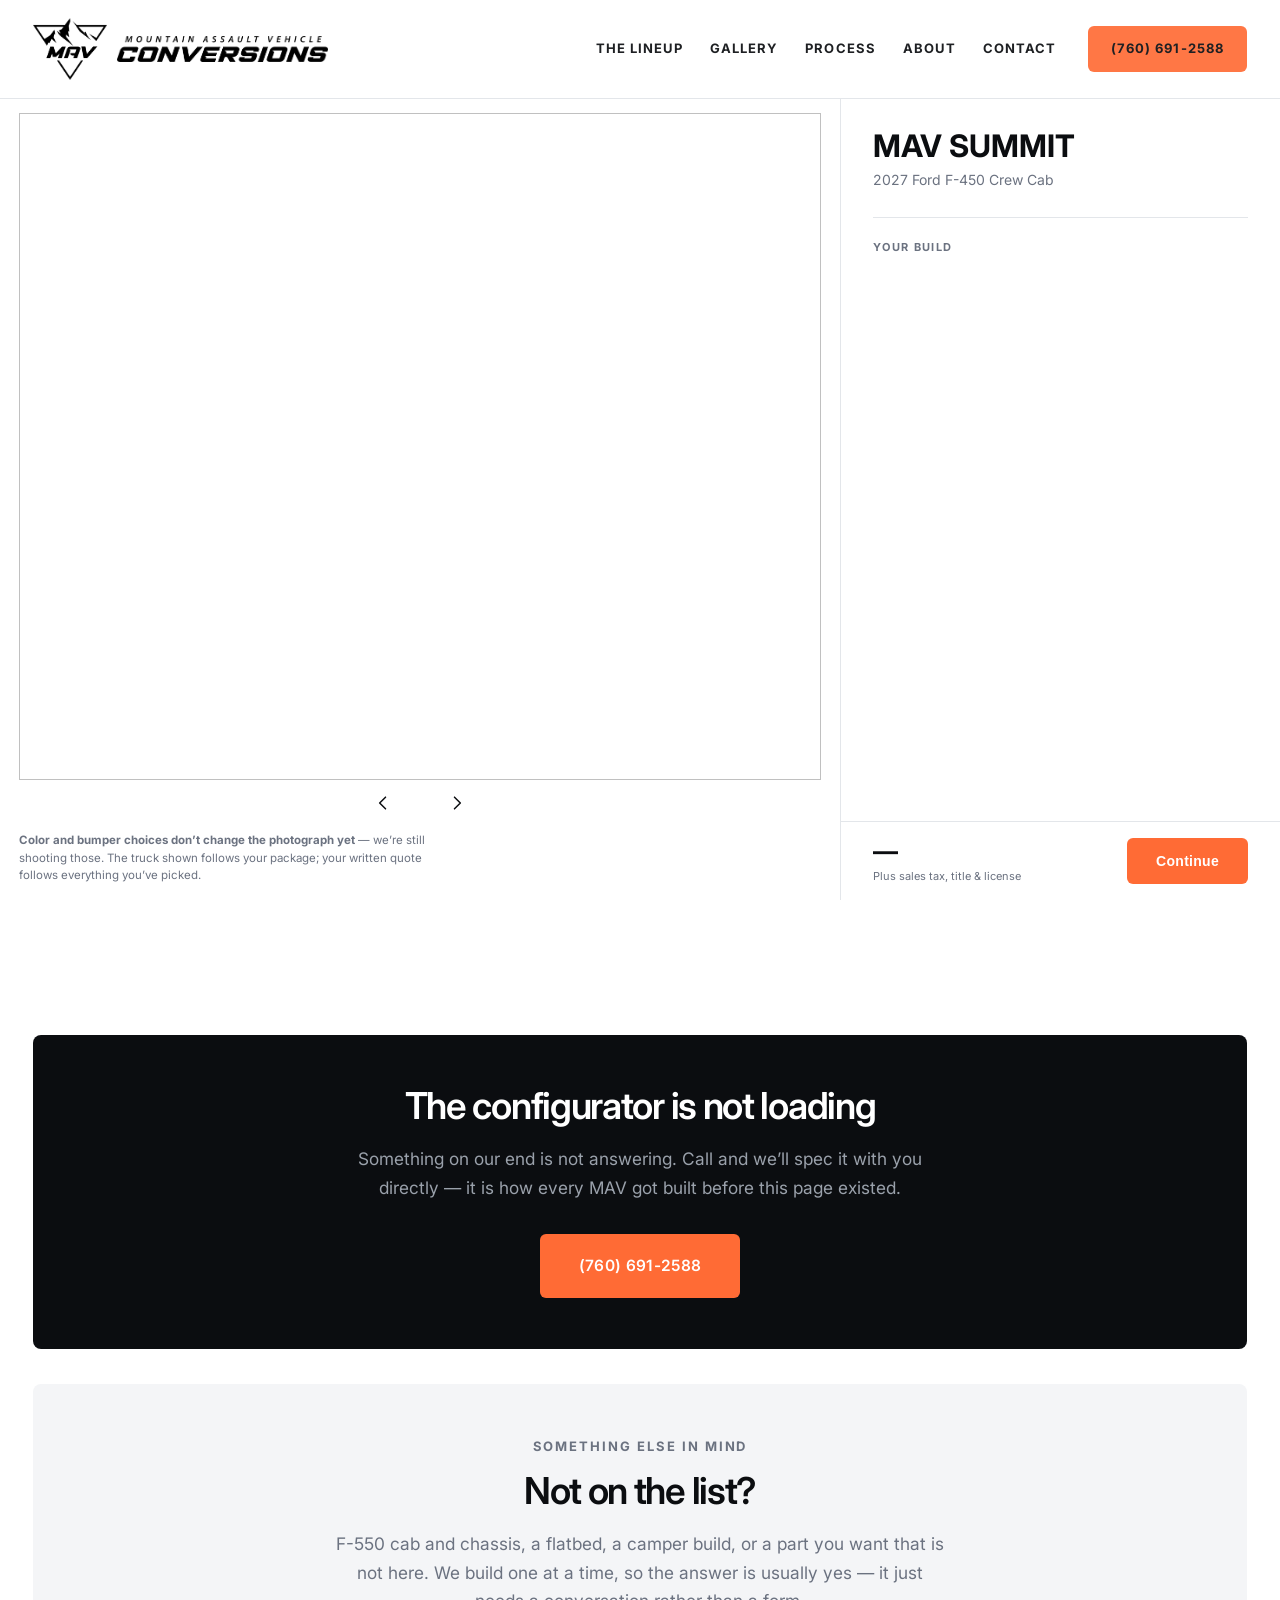
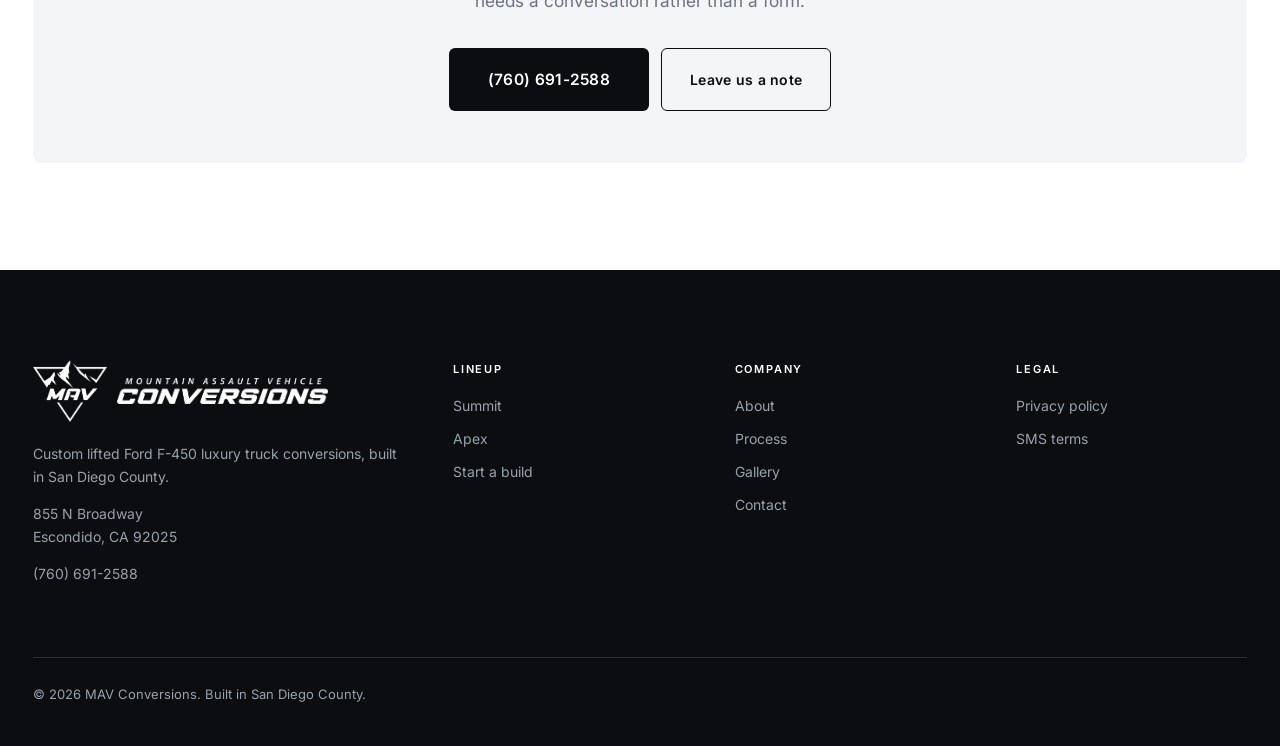
==== build.html @ f16dae37 "Cabin noise and the steering, as the second chassis row Four panels now, so the grid says two column" ====
<!doctype html>
<html lang="en">
<head>
<meta charset="utf-8">
<meta name="viewport" content="width=device-width, initial-scale=1">
<!-- Tab icon: orange mark on a black tile. It reads at 16px where a hairline
     mark on clear ground does not, and it looks the same whatever colour the
     tab strip is. PNGs are the fallback for browsers without SVG favicons. -->
<link rel="icon" type="image/svg+xml" href="media/favicon.svg">
<link rel="icon" type="image/png" sizes="32x32" href="media/favicon-32.png">
<link rel="icon" type="image/png" sizes="48x48" href="media/favicon-48.png">
<title>Start a Build — MAV Conversions</title>
<meta name="description" content="Spec your Ford F-450 build: trim, color, Summit or Apex package and options, priced from the catalog we quote from.">

<!-- THE CONFIGURATOR.
     Every Start a Build and Configure link on the site points here.

     Nothing on this page is a price list. The options, the prices and the
     equipment lists are fetched from the CRM at
     /api/configurator/catalog, which reads them out of the same build
     catalog the written quote is figured from. The first configurator
     hardcoded its options into the HTML and quietly went stale -- it was
     still advertising Summit at $98,500 four months after the catalog said
     $99,495 -- so this one holds no figures of its own.

     It computes nothing but addition. Prices here are before tax, title
     and license, the same basis the printed pricing sheet quotes on, said
     on the total itself -- so there is no estimate of anybody's county on
     this page to go stale or be wrong.

     The page has no heading and no shell on purpose. A configurator that
     opens on a title and a paragraph is one you have to scroll before you
     can use it, so the truck starts at the top of the window and runs the
     width of it. What the heading said now sits where it is useful: the
     name of the build at the top of the rail, the pricing basis under the
     total, the photo caveat under the picture.

     The photographs are of a finished truck, one set per package, and
     nothing but the package changes them: picking Star White does not
     repaint the Summit in the picture. That is said on the page itself,
     under the stage, rather than left for a customer to notice. When the
     per-color and per-bumper shots exist, PHOTOS in the engine is where
     they go.

     If the catalog cannot be reached the configurator does not render at
     all and the page becomes the phone number, which is what it was
     before this existed. A broken form is worse than a clear ask. -->

<link rel="preconnect" href="https://fonts.googleapis.com">
<link rel="preconnect" href="https://fonts.gstatic.com" crossorigin>
<link href="https://fonts.googleapis.com/css2?family=Inter:wght@400;500;600;700&display=swap" rel="stylesheet">
<link rel="stylesheet" href="styles.css?v=8">
</head>
<body class="no-hero">

<nav class="nav solid" id="nav">
  <div class="nav-inner">
    <a class="nav-logo" href="index.html" aria-label="MAV Conversions home">
      <img class="nav-badge" src="media/badge-white.png" alt="">
      <img class="nav-wordmark" src="media/wordmark-white.png" alt="MAV Conversions">
    </a>
    <div class="nav-links" id="navLinks">
      <a href="index.html#lineup">The Lineup</a>
      <a href="gallery.html">Gallery</a>
      <a href="index.html#process">Process</a>
      <a href="index.html#about">About</a>
      <a href="index.html#contact">Contact</a>
      <a href="tel:+17606912588" class="btn btn-primary">(760) 691-2588</a>
    </div>
    <button class="nav-toggle" id="navToggle" aria-label="Menu" aria-expanded="false">
      <svg width="24" height="24" viewBox="0 0 24 24" fill="none" stroke="currentColor" stroke-width="1.8">
        <path d="M3 6h18M3 12h18M3 18h18"/>
      </svg>
    </button>
  </div>
</nav>

<main>

  <!-- No heading, no lede, no shell. The configurator IS the page and it
       starts at the top of the window: a title and a paragraph above it only
       push the truck down the screen, which is the one thing a configurator
       cannot afford. What the heading used to say now sits where it is
       useful -- the pricing basis on the total, the photo caveat under the
       picture. -->
  <div class="cfg" id="cfg" hidden>

    <div class="cfg-stage">
      <div class="cfg-frame" id="cfgFrame">
        <img id="cfgImg" alt="" fetchpriority="high">
      </div>

      <div class="cfg-nav">
        <button type="button" class="cfg-arrow" data-step="-1" aria-label="Previous view">
          <svg viewBox="0 0 24 24" aria-hidden="true"><path d="M15 5l-7 7 7 7"/></svg>
        </button>
        <div class="cfg-dots" id="cfgDots"></div>
        <button type="button" class="cfg-arrow" data-step="1" aria-label="Next view">
          <svg viewBox="0 0 24 24" aria-hidden="true"><path d="M9 5l7 7-7 7"/></svg>
        </button>
      </div>

      <p class="cfg-disclaimer">
        <strong>Color and bumper choices don&rsquo;t change the photograph yet</strong>
        &mdash; we&rsquo;re still shooting those. The truck shown follows your package;
        your written quote follows everything you&rsquo;ve picked.
      </p>
    </div>

    <div class="cfg-rail">
      <div class="cfg-rail-body">
        <div class="cfg-head">
          <h1 id="cfgTitle">MAV Summit</h1>
          <p id="cfgSubtitle">2027 Ford F-450 Crew Cab</p>
        </div>

        <div id="cfgOpts"></div>

        <div class="cfg-sum">
          <h2>Your build</h2>
          <div id="cfgRows"></div>
          <p class="cfg-fine" id="cfgFine"></p>
        </div>
      </div>

      <div class="cfg-bar">
        <span class="cfg-bar-fig">
          <span class="v" id="cfgTotal">&mdash;</span>
          <span class="cfg-bar-note">Plus sales tax, title &amp; license</span>
        </span>
        <button type="button" class="btn btn-primary" id="cfgGo">Continue</button>
      </div>
    </div>
  </div>

  <p class="cfg-loading" id="cfgLoading">Loading the build catalog&hellip;</p>

  <!-- If the catalog cannot be reached there is no configurator, and a
       broken page must not be a dead end: it becomes the phone number. -->
  <section class="band band-first" id="cfgFail" hidden>
    <div class="shell">
      <div class="panel panel-dark panel-center">
        <h2 class="panel-title panel-title-sm">The configurator is not loading</h2>
        <p class="panel-sub">
          Something on our end is not answering. Call and we&rsquo;ll spec it with you directly
          &mdash; it is how every MAV got built before this page existed.
        </p>
        <div class="actions actions-center">
          <a href="tel:+17606912588" class="btn btn-primary btn-lg">(760) 691-2588</a>
        </div>
      </div>
    </div>
  </section>

  <section class="band band-last">
    <div class="shell">
      <div class="panel panel-center">
        <p class="eyebrow">Something else in mind</p>
        <h2 class="panel-title panel-title-sm">Not on the list?</h2>
        <p class="panel-sub">
          F-550 cab and chassis, a flatbed, a camper build, or a part you want that is not here.
          We build one at a time, so the answer is usually yes &mdash; it just needs a conversation
          rather than a form.
        </p>
        <div class="actions actions-center">
          <a href="tel:+17606912588" class="btn btn-dark btn-lg">(760) 691-2588</a>
          <a href="index.html#contact" class="btn btn-outline">Leave us a note</a>
        </div>
      </div>
    </div>
  </section>

</main>

<footer class="footer">
  <div class="shell">
    <div class="footer-grid">
      <div>
        <div class="footer-logo">
          <img class="footer-badge" src="media/badge-white.png" alt="">
          <img class="footer-wordmark" src="media/wordmark-white.png" alt="MAV Conversions">
        </div>
        <p>Custom lifted Ford F-450 luxury truck conversions, built in San Diego County.</p>
        <p style="margin-top:14px">855 N Broadway<br>Escondido, CA 92025</p>
        <p style="margin-top:14px"><a href="tel:+17606912588">(760) 691-2588</a></p>
      </div>
      <div>
        <h4>Lineup</h4>
        <ul>
          <li><a href="index.html#lineup">Summit</a></li>
          <li><a href="index.html#lineup">Apex</a></li>
          <li><a href="build.html">Start a build</a></li>
        </ul>
      </div>
      <div>
        <h4>Company</h4>
        <ul>
          <li><a href="index.html#about">About</a></li>
          <li><a href="index.html#process">Process</a></li>
          <li><a href="gallery.html">Gallery</a></li>
          <li><a href="index.html#contact">Contact</a></li>
        </ul>
      </div>
      <div>
        <h4>Legal</h4>
        <ul>
          <li><a href="privacy-policy.html">Privacy policy</a></li>
          <li><a href="sms-terms.html">SMS terms</a></li>
        </ul>
      </div>
    </div>
    <div class="footer-base">
      <span>&copy; 2026 MAV Conversions. Built in San Diego County.</span>
    </div>
  </div>
</footer>

<script>
  document.documentElement.classList.add("js");
  var toggle = document.getElementById("navToggle");
  var links = document.getElementById("navLinks");
  toggle.addEventListener("click", function () {
    var open = links.classList.toggle("open");
    toggle.setAttribute("aria-expanded", String(open));
  });
  links.addEventListener("click", function (e) {
    if (e.target.tagName === "A") { links.classList.remove("open"); toggle.setAttribute("aria-expanded", "false"); }
  });

  // A nav link pointing at the page you are already on is a reload, and
  // browsers restore your scroll position across a reload -- so clicking
  // START A BUILD dropped you back where you were (often the footer) instead of at
  // the top. Scroll instead. Matching on the raw href attribute rather than
  // the resolved URL, because how the host maps these paths is its business.
  Array.prototype.forEach.call(
    document.querySelectorAll('a[href="build.html"]'), function (a) {
      a.addEventListener("click", function (e) {
        // Leave modified clicks alone so "open in a new tab" still works.
        if (e.metaKey || e.ctrlKey || e.shiftKey || e.altKey || e.button !== 0) return;
        e.preventDefault();
        // Drop any #section left in the URL, or a later refresh jumps back down.
        if (location.hash) {
          history.replaceState(null, "", location.pathname + location.search);
        }
        var jump = window.matchMedia("(prefers-reduced-motion: reduce)").matches;
        window.scrollTo({ top: 0, behavior: jump ? "auto" : "smooth" });
      });
    });

  // Scroll position: a fresh click lands at the top, Back and Forward put you
  // back where you were. The browser's own restoration cannot do the second
  // part, because the gallery builds its tiles from JSON after load -- by the
  // time that wall exists the browser has already restored into a page that
  // was still empty, and the position is lost. So restoration is turned off
  // and the position is kept by hand, per page, for this tab only. The same
  // block is on every page so the whole site behaves one way.
  var SCROLL_KEY = "mav:scroll:" + location.pathname + location.search;
  // Was this a link click or a Back? performance.navigation claims to answer
  // that, but inside the host's iframe it is not dependable -- a plain click on
  // Start a Build could come back as a history move and restore the old
  // position. So the answer is written down at the moment of the click instead,
  // and the reading below only falls back to performance when there is no note.
  var forward = false;
  try {
    forward = sessionStorage.getItem("mav:forward") === "1";
    if (forward) sessionStorage.removeItem("mav:forward");
  } catch (err) {}
  var isBack = !forward && (function () {
    var nav = window.performance && performance.getEntriesByType
      && performance.getEntriesByType("navigation")[0];
    if (nav && nav.type) return nav.type === "back_forward";
    var old = window.performance && performance.navigation;
    return !!old && old.type === 2;
  })();
  // Bubble phase on purpose, so this runs AFTER the handlers on the links
  // themselves and can see whether one of them cancelled the click. The
  // same-page links (the logo here, GALLERY on the gallery) scroll instead of
  // navigating; recording those as a move would leave a flag behind that makes
  // the next Back land at the top instead of where you were.
  document.addEventListener("click", function (e) {
    if (e.defaultPrevented) return;
    var a = e.target && e.target.closest && e.target.closest("a[href]");
    if (!a) return;
    var href = a.getAttribute("href") || "";
    // A bare #section or a tel:/mailto:/external link is not a move of ours.
    if (!href || href.charAt(0) === "#" || /^[a-z]+:/i.test(href)) return;
    if (e.metaKey || e.ctrlKey || e.shiftKey || e.altKey || e.button !== 0) return;
    try { sessionStorage.setItem("mav:forward", "1"); } catch (err) {}
  });
  if ("scrollRestoration" in history) history.scrollRestoration = "manual";

  function rememberScroll() {
    try { sessionStorage.setItem(SCROLL_KEY, String(window.scrollY)); } catch (err) {}
  }
  // pagehide covers both leaving the page and it going into the back/forward
  // cache; visibilitychange catches a tab closed without either firing.
  window.addEventListener("pagehide", rememberScroll);
  document.addEventListener("visibilitychange", function () {
    if (document.hidden) rememberScroll();
  });

  // Exposed because the gallery has to call it again once its tiles exist:
  // before that the page has no height to scroll into.
  // If you start scrolling while the page is still loading, you win -- the
  // load handler below must not yank you back. Listening for input rather than
  // the scroll event, because our own scrollTo fires that too.
  var userMoved = false;
  ["wheel", "touchstart", "keydown"].forEach(function (ev) {
    window.addEventListener(ev, function () { userMoved = true; }, { passive: true });
  });

  window.restoreScroll = function () {
    if (location.hash || userMoved) return;   // a #section link, or you, asked
    if (!isBack) { window.scrollTo(0, 0); return; }
    var y = 0;
    try { y = parseInt(sessionStorage.getItem(SCROLL_KEY), 10) || 0; } catch (err) {}
    window.scrollTo(0, y);
  };
  window.restoreScroll();
  window.addEventListener("load", window.restoreScroll);
  // A page served from the back/forward cache never re-runs the script above.
  window.addEventListener("pageshow", function (e) {
    if (e.persisted) { isBack = true; window.restoreScroll(); }
  });

  // =========================================================================
  // THE CONFIGURATOR
  //
  // The engine is the one from the first configurator, which was sound: three
  // price buckets, options carrying their own constraints, and a summary that
  // recomputes from scratch on every change rather than trying to add and
  // subtract its way along. What changed is where the options come from --
  // they were written into the HTML by hand and are now read from the catalog
  // the quote is written from.
  //
  // Two constraints survive from that version because they are still true:
  //   * a color Ford does not offer on the chosen trim cannot be ordered, and
  //     a trim change that strips the chosen color falls back to the first one
  //     that IS available rather than leaving nothing selected;
  //   * an option a package already carries as standard is shown as included
  //     and not charged -- the PSC steering is standard on an Apex and sold on
  //     a Summit, and the customer should see that rather than be told twice.
  //
  // A third is new. The four packages are two choices crossed with the trim:
  // "Summit" means Summit Platinum on a Platinum truck and Summit
  // Non-Platinum on a Lariat. The customer picks Summit or Apex; the trim
  // decides the rest, which is the whole reason the packages were split.
  // =========================================================================
  (function () {
    var elOpts = document.getElementById("cfgOpts");
    if (!elOpts) return;
    var elCfg = document.getElementById("cfg");
    var elLoading = document.getElementById("cfgLoading");
    var elFail = document.getElementById("cfgFail");
    var elRows = document.getElementById("cfgRows");
    var elTotal = document.getElementById("cfgTotal");
    var elFine = document.getElementById("cfgFine");
    var elGo = document.getElementById("cfgGo");
    var ENDPOINT = "https://mav-crm-production.up.railway.app/api/configurator/catalog";

    var elFrame = document.getElementById("cfgFrame");
    var elImg = document.getElementById("cfgImg");
    var elDots = document.getElementById("cfgDots");
    var elTitle = document.getElementById("cfgTitle");
    var elSubtitle = document.getElementById("cfgSubtitle");

    // ----------------------------------------------------------------------
    // THE PHOTOGRAPHS
    //
    // Three views of a finished truck, one set per package -- a black Summit
    // and a white Apex, both shot on the studio sweep. They live here and not
    // in the catalog because they are website assets: the CRM knows what a
    // package costs and what is in it, not what it was photographed against.
    //
    // Order is Jon's: front three-quarter, side, rear three-quarter.
    // ----------------------------------------------------------------------
    // Bumped whenever the files behind these names change. Recropping them in
    // place left browsers serving the old wide-margin versions from disk --
    // a refresh re-fetches the page but not necessarily its images, so one
    // package came back correct and the other did not, which looks like a
    // bug in the page rather than a stale file. A new URL cannot be stale.
    var PHOTO_V = "?v=4";

    // The walk round the truck: three-quarter, head-on, flank, back.
    var PHOTOS = {
      Summit: [
        { view: "Front", src: "media/configurator/summit-front.jpg" },
        { view: "Head-on", src: "media/configurator/summit-nose.jpg" },
        { view: "Side", src: "media/configurator/summit-side.jpg" },
        { view: "Rear", src: "media/configurator/summit-rear.jpg" }
      ],
      Apex: [
        { view: "Front", src: "media/configurator/apex-front.jpg" },
        { view: "Head-on", src: "media/configurator/apex-nose.jpg" },
        { view: "Side", src: "media/configurator/apex-side.jpg" },
        { view: "Rear", src: "media/configurator/apex-rear.jpg" }
      ]
    };
    for (var _pkg in PHOTOS) {
      for (var _i = 0; _i < PHOTOS[_pkg].length; _i++) PHOTOS[_pkg][_i].src += PHOTO_V;
    }

    var cat = null;
    var pick = { platform: null, trim: null, color: null, tier: null, delivery: null, addOns: {} };
    // Which of the three the stage is showing. Kept across a package change:
    // someone looking at the back of a Summit wants the back of the Apex.
    var view = 0;
    var shown = "";

    function money(cents) {
      return "$" + Math.round(cents / 100).toLocaleString("en-US");
    }
    function esc(s) {
      return String(s).replace(/&/g, "&amp;").replace(/</g, "&lt;").replace(/>/g, "&gt;");
    }

    /**
     * What this colour costs on the chosen trim, or null if that trim cannot
     * have it. Both answers come from the same lookup so they cannot
     * disagree -- a colour with no price for a trim is not offered on it.
     */
    function colorPrice(c, trim) {
      if (!c || !trim) return null;
      var v = c.trims ? c.trims[trim.id] : undefined;
      return typeof v === "number" ? v : null;
    }

    /** Which of the four packages this tier means for the chosen trim. */
    function pkg() {
      if (!pick.tier || !pick.trim) return null;
      for (var i = 0; i < cat.tiers.length; i++) {
        if (cat.tiers[i].tier === pick.tier && cat.tiers[i].platinum === pick.trim.platinum) {
          return cat.tiers[i];
        }
      }
      return null;
    }

    /** Is this add-on already standard on the chosen package? */
    function included(addOn) {
      var p = pkg();
      return !!p && p.includes.indexOf(addOn.id) !== -1;
    }

    // -----------------------------------------------------------------------
    function totals() {
      var p = pkg();
      var truckSell =
        (pick.trim ? pick.trim.msrpCents : 0) +
        (colorPrice(pick.color, pick.trim) || 0) +
        cat.fees.sourcingFeeCents;
      var addOnCents = 0;
      var chosen = [];
      for (var i = 0; i < cat.addOns.length; i++) {
        var a = cat.addOns[i];
        // An add-on the package includes is not charged, and an add-on left
        // selected after a tier change that includes it must not be either.
        if (pick.addOns[a.id] && !included(a)) {
          addOnCents += a.addOnPriceCents;
          chosen.push(a);
        }
      }
      var deliveryCents = pick.delivery && pick.delivery.cents ? pick.delivery.cents : 0;
      return {
        truckSell: truckSell,
        vehicleAllIn: truckSell,
        buildAllIn: p ? p.priceCents : 0,
        addOnCents: addOnCents,
        addOns: chosen,
        deliveryCents: deliveryCents,
        total: truckSell + (p ? p.priceCents : 0) + addOnCents + deliveryCents
      };
    }

    function renderSummary() {
      var t = totals();
      var rows = "";
      function row(k, v, sub) {
        rows +=
          '<div class="cfg-row' + (sub ? " cfg-sub-row" : "") + '">' +
          '<span class="k">' + k + "</span>" +
          '<span class="v">' + v + "</span></div>";
      }
      if (pick.trim) {
        // MSRP and the paint upcharge as two lines, not one sum. The printed
        // sheet quotes the bare trim, and a customer holding it should find
        // that number here rather than a larger one they have to account for.
        row(esc("2027 F-450 " + pick.trim.name) + " &mdash; Ford MSRP", money(pick.trim.msrpCents));
        if (pick.color) {
          var cp = colorPrice(pick.color, pick.trim);
          row(
            esc(pick.color.name),
            cp ? "+" + money(cp) : "no cost",
            true
          );
        }
      }
      if (pick.tier) row(esc(pick.tier) + " conversion", money(t.buildAllIn));
      for (var i = 0; i < t.addOns.length; i++) {
        row(esc(t.addOns[i].name), "+" + money(t.addOns[i].addOnPriceCents), true);
      }
      if (pick.delivery) {
        row(
          "Delivery",
          pick.delivery.cents === 0 ? "Included" : t.deliveryCents ? money(t.deliveryCents) : "Quoted"
        );
      }
      elRows.innerHTML = rows;
      elTotal.textContent = money(t.total);
      elFine.innerHTML =
        "Plus sales tax, title and license. Ford MSRP is confirmed against the factory " +
        "order when you place it; conversion pricing is ours and is held for your build." +
        (pick.delivery && pick.delivery.cents === null ? " Shipping is quoted to your ZIP." : "");
      elGo.disabled = !pkg();
    }

    // -----------------------------------------------------------------------
    // Rendering. Every section is drawn the same way and the whole options
    // column is redrawn on any change, because the alternative is patching
    // individual cards and that is where the first version's bugs lived.
    // -----------------------------------------------------------------------
    function card(o) {
      var cls = "cfg-card";
      if (o.on) cls += " is-on";
      if (o.locked) cls += " is-locked";
      return (
        "<button type=\"button\" class=\"" + cls + "\"" +
        (o.disabled ? " disabled" : "") +
        (o.locked || o.disabled ? "" : ' data-k="' + o.k + '" data-v="' + esc(o.v) + '"') +
        ' aria-pressed="' + (o.on ? "true" : "false") + '">' +
        (o.swatch ? '<span class="cfg-swatch" style="background:' + esc(o.swatch) + '"></span>' : "") +
        '<span class="cfg-body"><span class="cfg-name">' + esc(o.name) + "</span>" +
        (o.sub ? '<span class="cfg-sub">' + o.sub + "</span>" : "") +
        "</span>" +
        (o.price ? '<span class="cfg-price">' + o.price + "</span>" : "") +
        "</button>"
      );
    }

    function section(title, note, cards, two) {
      return (
        '<section class="cfg-sec"><h2>' + title + "</h2>" +
        (note ? '<p class="cfg-note">' + note + "</p>" : "") +
        '<div class="cfg-list' + (two ? " cfg-two" : "") + '">' + cards.join("") + "</div></section>"
      );
    }

    /** The stage: the chosen package's photographs, and the switcher. */
    function renderStage() {
      var set = PHOTOS[pick.tier] || PHOTOS.Summit;
      if (view >= set.length) view = 0;

      var want = set[view].src;
      if (want !== shown) {
        // Fade through rather than blinking: the two photographs are the same
        // truck from the same angle, and a hard cut reads as a glitch.
        elFrame.classList.add("is-swapping");
        var next = new Image();
        next.onload = next.onerror = function () {
          elImg.src = want;
          elImg.alt = "MAV " + pick.tier + ", " + set[view].view.toLowerCase() + " view";
          elFrame.classList.remove("is-swapping");
        };
        next.src = want;
        shown = want;
      }

      var dots = "";
      for (var k = 0; k < set.length; k++) {
        dots +=
          '<button type="button" class="cfg-dot' + (k === view ? " is-on" : "") + '"' +
          ' data-view="' + k + '" aria-label="' + esc(set[k].view) + ' view"' +
          ' aria-pressed="' + (k === view ? "true" : "false") + '"></button>';
      }
      elDots.innerHTML = dots;
    }

    /** The rail's own heading: what you are configuring, not what page it is. */
    function renderHead() {
      // The badge in place of the word. It carries the MAV wordmark inside
      // it, so it is not a picture standing next to the name -- it IS the
      // name, set the way the name is set everywhere else. alt keeps the
      // heading reading "MAV Summit" to a screen reader.
      elTitle.innerHTML =
        // width/height so a browser with no stylesheet draws it small
      // rather than stretching 6,041px of badge across the rail.
      '<img class="cfg-mark" src="media/badge-white.png" alt="MAV"' + ' width="56" height="47"> ' +
        esc(pick.tier || "");
      elSubtitle.textContent =
        "2027 Ford F-450 Crew Cab" + (pick.trim ? " " + pick.trim.name : "");
    }

    /** The other two views, fetched before they are asked for. */
    function preload() {
      var set = PHOTOS[pick.tier] || [];
      for (var k = 0; k < set.length; k++) new Image().src = set[k].src;
    }

    function render() {
      renderStage();
      renderHead();
      var out = "";
      var i;

      // --- platform --------------------------------------------------------
      var cards = [];
      for (i = 0; i < cat.platforms.length; i++) {
        var pf = cat.platforms[i];
        cards.push(
          card({
            k: "platform", v: pf.id, name: pf.name, sub: esc(pf.note),
            // A greyed row elsewhere says what you would have to pick to get
            // it. This one says the same thing: you cannot choose it here,
            // you ring us. Without it the card is the only greyed box on the
            // page with an empty right-hand column, which is what made it
            // look like a different kind of grey rather than the same one.
            price: pf.available ? "" : "CALL US",
            on: pick.platform === pf.id, disabled: !pf.available
          })
        );
      }
      out += section("Chassis", "", cards);

      // --- package ---------------------------------------------------------
      cards = [];
      var seen = {};
      for (i = 0; i < cat.tiers.length; i++) {
        var ti = cat.tiers[i];
        // Four rows in the catalog, two choices on the page. The trim picks
        // which half -- Platinum trucks take the Platinum parts list -- and
        // since the two halves have cost the same since 2026-10-14 the card
        // reads identically either way, which is why this can sit above the
        // trim without the price moving under the customer.
        if (!pick.trim || ti.platinum !== pick.trim.platinum) continue;
        if (seen[ti.tier]) continue;
        seen[ti.tier] = 1;
        cards.push(
          card({
            k: "tier", v: ti.tier, name: ti.tier,
            sub: ti.tier === "Summit" ? "2&Prime; lift &middot; 41&Prime; tires" : "4&Prime; lift &middot; 44&Prime; tires &middot; hydraulic steering",
            price: money(ti.priceCents),
            on: pick.tier === ti.tier
          })
        );
      }
      out += section("Build package", "Our conversion price, on top of the Ford. This is what changes the photograph.", cards, true);
      // --- trim ------------------------------------------------------------
      cards = [];
      for (i = 0; i < cat.trims.length; i++) {
        var tr = cat.trims[i];
        cards.push(
          card({
            k: "trim", v: tr.id, name: tr.name, price: money(tr.msrpCents),
            on: !!pick.trim && pick.trim.id === tr.id
          })
        );
      }
      out += section("Ford trim", "Ford&rsquo;s price for the truck itself, before our build.", cards, true);

      // --- color -----------------------------------------------------------
      cards = [];
      var greyed = 0;
      for (i = 0; i < cat.colors.length; i++) {
        var c = cat.colors[i];
        var cPrice = colorPrice(c, pick.trim);
        var ok = !pick.trim || cPrice !== null;
        if (!ok) greyed++;
        cards.push(
          card({
            k: "color", v: c.id, name: c.name, swatch: c.hex,
            price: cPrice ? "+" + money(cPrice) : "Included",
            on: !!pick.color && pick.color.id === c.id, disabled: !ok
          })
        );
      }
      out += section(
        "Exterior color",
        // Only worth saying when something IS greyed out. Every trim takes
        // every colour today, so the note explained a thing that was not on
        // the screen; it comes back by itself the day one of them stops.
        greyed
          ? "Greyed out means Ford does not offer it on the " +
            esc(pick.trim ? pick.trim.name : "selected trim") + "."
          : "",
        cards,
        true
      );


      // --- what the truck has, system by system ----------------------------
      //
      // One section per system with a single card in it, ticked and locked.
      // The package price covers all of it, so there is nothing to choose --
      // it is shown because the customer is getting it, and because the
      // difference between the packages lives here: a 2in lift on 41s
      // against a 4in lift on 44s.
      var p = pkg();
      if (p) {
        // Both options where the packages differ, with the one they are not
        // getting greyed and named for the package that has it. A Summit
        // buyer should be able to see the Apex rides on 44s without having
        // to click Apex to find out.
        var fs = cat.featureSections || [];
        for (i = 0; i < fs.length; i++) {
          cards = [];
          for (var fo = 0; fo < fs[i].options.length; fo++) {
            var opt = fs[i].options[fo];
            var mine = !opt.tier || opt.tier === pick.tier;
            cards.push(
              card({
                name: opt.name,
                // The greyed row says which package has it, which is the
                // only thing worth knowing about a row you cannot pick.
                price: mine ? "Included" : esc(opt.tier).toUpperCase(),
                on: mine,
                locked: mine,
                disabled: !mine
              })
            );
          }
          out += section(fs[i].section, "", cards);
        }
      }

      // --- add-ons ---------------------------------------------------------
      if (p) {
        cards = [];
        // Fitted to every truck. Listed among the options so somebody
        // scanning for what to add can see what they already have.
        for (i = 0; i < (cat.standardExtras || []).length; i++) {
          cards.push(
            card({ name: cat.standardExtras[i], price: "Included", on: true, locked: true })
          );
        }
        for (i = 0; i < cat.addOns.length; i++) {
          var a = cat.addOns[i];
          var inc = included(a);
          cards.push(
            card({
              k: "addon", v: a.id, name: a.name, sub: esc(a.category),
              price: inc ? "Included" : "+" + money(a.addOnPriceCents),
              on: inc || !!pick.addOns[a.id], locked: inc
            })
          );
        }
        out += section(
          "Options",
          "Everything above is in the package price. These are the extras.",
          cards
        );
      }

      // --- delivery --------------------------------------------------------
      cards = [];
      for (i = 0; i < cat.delivery.length; i++) {
        var d = cat.delivery[i];
        cards.push(
          card({
            k: "delivery", v: d.id, name: d.name, sub: esc(d.note),
            price: d.cents === 0 ? "Included" : "Quoted",
            on: !!pick.delivery && pick.delivery.id === d.id
          })
        );
      }
      out += section("Delivery", "", cards, true);

      elOpts.innerHTML = out;
      renderSummary();
    }

    // -----------------------------------------------------------------------
    function choose(k, v) {
      var i;
      if (k === "platform") pick.platform = v;
      if (k === "delivery") {
        for (i = 0; i < cat.delivery.length; i++) if (cat.delivery[i].id === v) pick.delivery = cat.delivery[i];
      }
      if (k === "addon") pick.addOns[v] = !pick.addOns[v];
      if (k === "tier") {
        pick.tier = v;
        preload();
      }
      if (k === "color") {
        for (i = 0; i < cat.colors.length; i++) if (cat.colors[i].id === v) pick.color = cat.colors[i];
      }
      if (k === "trim") {
        for (i = 0; i < cat.trims.length; i++) if (cat.trims[i].id === v) pick.trim = cat.trims[i];
        // The chosen color may not exist on this trim any more. Falling back
        // to the first one that does beats leaving the page with no color and
        // a total that silently drops an upcharge.
        if (colorPrice(pick.color, pick.trim) === null) pick.color = null;
        if (!pick.color) {
          for (i = 0; i < cat.colors.length; i++) {
            if (colorPrice(cat.colors[i], pick.trim) !== null) { pick.color = cat.colors[i]; break; }
          }
        }
      }
      render();
    }

    elDots.addEventListener("click", function (e) {
      var btn = e.target.closest ? e.target.closest(".cfg-dot") : null;
      if (!btn) return;
      view = parseInt(btn.dataset.view, 10) || 0;
      renderStage();
    });

    // The arrows wrap, because three views in a ring is what the dots imply
    // and a dead arrow at either end is a worse answer than coming round.
    var arrows = document.querySelectorAll(".cfg-arrow");
    Array.prototype.forEach.call(arrows, function (btn) {
      btn.addEventListener("click", function () {
        var n = (PHOTOS[pick.tier] || []).length || 1;
        view = (view + parseInt(btn.dataset.step, 10) + n) % n;
        renderStage();
      });
    });

    elOpts.addEventListener("click", function (e) {
      var btn = e.target.closest ? e.target.closest(".cfg-card") : null;
      if (!btn || btn.disabled || !btn.dataset.k) return;
      choose(btn.dataset.k, btn.dataset.v);
    });

    // -----------------------------------------------------------------------
    // Handing off. The spec goes to the next page as data AND as the text the
    // rep will read in the CRM, built here because this is the only place
    // that knows what was shown -- rebuilding the wording on the server from
    // a bag of ids is how the two come to disagree.
    // -----------------------------------------------------------------------
    elGo.addEventListener("click", function () {
      var p = pkg();
      if (!p) return;
      var t = totals();
      var lines = [
        // Plain text: this becomes a message in the CRM thread, where an HTML
        // entity would arrive as the literal characters "&mdash;".
        "2027 Ford F-450 Crew Cab " + pick.trim.name + " — MSRP " + money(pick.trim.msrpCents),
        "Color: " + pick.color.name +
          (colorPrice(pick.color, pick.trim) ? " +" + money(colorPrice(pick.color, pick.trim)) : " (no cost)"),
        pick.tier + " package (" + p.tier + " " + (p.platinum ? "Platinum" : "Non-Platinum") + ")"
      ];
      if (t.addOns.length) {
        lines.push("Options:");
        for (var i = 0; i < t.addOns.length; i++) {
          lines.push("  - " + t.addOns[i].name + " +" + money(t.addOns[i].addOnPriceCents));
        }
      } else {
        lines.push("Options: none");
      }
      lines.push("Delivery: " + pick.delivery.name);
      lines.push("");
      lines.push("Ford chassis: " + money(t.vehicleAllIn));
      lines.push("Conversion: " + money(t.buildAllIn));
      if (t.addOnCents) lines.push("Options: " + money(t.addOnCents));
      lines.push("Total: " + money(t.total) + " plus sales tax, title and license");

      try {
        sessionStorage.setItem(
          "mav_cfg",
          JSON.stringify({
            trim: pick.trim.name,
            trimMsrp: pick.trim.msrpCents,
            color: pick.color.name,
            colorUpcharge: colorPrice(pick.color, pick.trim) || 0,
            tier: pick.tier,
            packageName: p.tier + " " + (p.platinum ? "Platinum" : "Non-Platinum"),
            addOns: t.addOns.map(function (a) { return { name: a.name, cents: a.addOnPriceCents }; }),
            delivery: pick.delivery.name,
            vehicleAllIn: t.vehicleAllIn,
            buildAllIn: t.buildAllIn,
            addOnCents: t.addOnCents,
            total: t.total,
            spec: lines.join("\n")
          })
        );
        sessionStorage.setItem("mav:forward", "1");
      } catch (err) {}
      window.location.href = "reserve.html";
    });

    // -----------------------------------------------------------------------
    fetch(ENDPOINT)
      .then(function (r) { if (!r.ok) throw new Error(r.status); return r.json(); })
      .then(function (data) {
        cat = data;
        // Defaults: the cheapest honest configuration, so the page opens on a
        // real truck with a real price rather than on a set of empty questions.
        pick.platform = cat.platforms[0].id;
        pick.trim = cat.trims[0];
        pick.color = cat.colors[0];
        pick.tier = "Summit";
        pick.delivery = cat.delivery[0];
        elLoading.hidden = true;
        elCfg.hidden = false;
        // The page stops scrolling now: the configurator is exactly one
        // window tall, the rail does its own scrolling, and there is nothing
        // under the truck to reach. Set from here rather than in the markup
        // on purpose -- if the catalog never arrives the page is a phone
        // number and a footer, and that still has to scroll.
        document.body.classList.add("cfg-locked");
        render();
        preload();
      })
      .catch(function () {
        elLoading.hidden = true;
        elFail.hidden = false;
      });
  })();
</script>
</body>
</html>
---- styles.css ----
/* MAV Conversions — v2.
   Premium restraint: the truck is the loudest thing on the page. Type stays
   quiet, space is generous, and orange appears rarely enough to still mean
   something when it does. */

*, *::before, *::after { box-sizing: border-box; }
* { margin: 0; padding: 0; }

:root {
  --ink:      #0b0d10;   /* near-black, not pure: pure black flattens photography */
  --ink-2:    #15181d;
  --paper:    #ffffff;
  --paper-2:  #f4f5f7;
  --muted:    #6b7280;
  --muted-d:  #9aa1ab;   /* muted, on dark */
  --line:     #e3e6ea;
  --line-d:   rgba(255,255,255,0.14);
  --accent:   #ff6b35;

  --radius: 8px;
  /* Spacing scales with the viewport so it stays proportionate rather than
     looking cramped on a large monitor and cavernous on a phone. Both are
     calibrated to land on the values approved at 1440px -- 40px and 23px --
     and both are bounded: below the floor the page starts to feel airless, and
     above the ceiling the gaps grow faster than the content does.
       --gap      vertical rhythm, and the row gap when boxes stack
       --gap-col  between two boxes standing side by side, deliberately
                  tighter so a pair reads as a pair */
  --gap: clamp(20px, 2.78vw, 56px);
  --gap-col: clamp(14px, 1.6vw, 32px);
  /* Height of the fixed bar: 18px padding either side of a 62px badge. Pages
     without a hero clear it by this plus a normal gap, so the first panel sits
     the same distance below the bar as every panel does below the one above. */
  --nav-h: 99px;

  --shell: 1240px;
  --gut: clamp(16px, 2.6vw, 40px);

  --sans: "Inter", -apple-system, BlinkMacSystemFont, "Segoe UI", Roboto, sans-serif;
}

html {
  scroll-behavior: smooth;
  -webkit-text-size-adjust: 100%;
  /* Anchor links stop this far down instead of at the very top, so a jump to
     Lineup or Process leaves the top of that box just below the fixed bar
     rather than tucked behind it. The half-gap is the band's own padding, which
     is already above the panel. */
  scroll-padding-top: calc(var(--nav-h) + var(--gap) / 2);
}
body {
  background: var(--paper);
  color: var(--ink);
  font-family: var(--sans);
  font-size: 17px;
  line-height: 1.65;
  -webkit-font-smoothing: antialiased;
  overflow-x: hidden;
}
img, video { display: block; max-width: 100%; }
a { color: inherit; text-decoration: none; }

.shell { max-width: var(--shell); margin: 0 auto; padding-inline: var(--gut); }
/* Content runs to the gutter rather than stopping at a fixed column, so a wide
   monitor gains panel instead of empty page. The nav and footer follow the same
   gutter, or the logo would sit visibly inboard of the panel edge below it. */
.band .shell, .footer .shell { max-width: none; }

/* ---------- Type ---------- */
/* Display sizes are fluid so the hero never wraps awkwardly between a phone and
   a wide desktop. Tight tracking at large sizes is most of what reads as
   considered rather than shouty. */
.display {
  font-size: clamp(2.6rem, 7vw, 5.6rem);
  line-height: 1.02;
  letter-spacing: -0.035em;
  font-weight: 600;
}
.eyebrow {
  font-size: 13px;
  letter-spacing: 0.15em;
  text-transform: uppercase;
  font-weight: 700;
  color: var(--muted);
}
.eyebrow.on-dark { color: var(--muted-d); }

/* ---------- Buttons ---------- */
.btn {
  display: inline-flex; align-items: center; gap: 10px;
  padding: 14px 28px; border-radius: 6px;
  font-size: 14px; font-weight: 600; letter-spacing: 0.02em;
  border: 1px solid transparent; cursor: pointer;
  transition: background .2s ease, color .2s ease, border-color .2s ease, transform .2s ease;
}
.btn:active { transform: translateY(1px); }
.btn-primary { background: var(--accent); color: #fff; }
.btn-primary:hover { background: #e85a25; }
.btn-ghost { border-color: rgba(255,255,255,0.45); color: #fff; }
.btn-ghost:hover { background: #fff; color: var(--ink); border-color: #fff; }
.btn-dark { background: var(--ink); color: #fff; }
.btn-dark:hover { background: var(--ink-2); }
.btn-outline { border-color: var(--ink); color: var(--ink); }
.btn-outline:hover { background: var(--ink); color: #fff; }
/* White on a gray panel, the way Tesla pairs a filled button with a plain one. */
.btn-light { background: #fff; color: var(--ink); border-color: #fff; }
.btn-light:hover { background: #eceef1; border-color: #eceef1; }

/* Focus ring, designed rather than left to the browser. Chrome draws a hard
   black-and-white rectangle around whatever was last clicked, which is what put
   a box around the logo. Keeping a visible ring matters for anyone navigating by
   keyboard, so this replaces it rather than removing it -- and it only shows for
   keyboard focus, not after a mouse click. */
:focus { outline: none; }
:focus-visible {
  outline: 2px solid var(--accent);
  outline-offset: 3px;
  border-radius: 3px;
}

/* ---------- Nav ---------- */
.nav {
  position: fixed; inset: 0 0 auto 0; z-index: 100;
  transition: background .3s ease, border-color .3s ease, backdrop-filter .3s ease;
  border-bottom: 1px solid transparent;
}
.nav-inner {
  max-width: none; margin: 0 auto; padding: 18px var(--gut);
  display: flex; align-items: center; justify-content: space-between; gap: 32px;
}
.nav-logo { display: flex; align-items: center; gap: 10px; }
.nav-badge { height: 62px; width: auto; transition: filter .3s ease; }
.nav-wordmark { height: 26px; width: auto; transition: filter .3s ease; }
/* The gap is small because each link now carries its own padding for the hover
   pill; text-to-text still measures ~30px. The buttons keep the wider break. */
.nav-links { display: flex; align-items: center; gap: 5px; }
.nav-links .btn { margin-left: 16px; }
.nav-links a {
  font-size: 13px; font-weight: 700; letter-spacing: 0.08em; text-transform: uppercase;
  white-space: nowrap;
  color: #fff; opacity: .92; transition: opacity .2s ease, color .3s ease;
  text-shadow: 0 1px 8px rgba(0,0,0,0.4);
}
/* Hover on the section links: a soft rounded block behind the word, the way
   Tesla's bar behaves. It reads as a target you can hit rather than a color
   change you have to notice. Buttons are excluded -- they already have hover
   states of their own, and a pill behind a button would double up. */
.nav-links a:not(.btn) {
  padding: 9px 11px; border-radius: 6px;
  transition: opacity .2s ease, color .3s ease, background-color .18s ease;
}
.nav-links a:not(.btn):hover { opacity: 1; background: rgba(255,255,255,.16); }
.nav-links a:not(.btn):active { background: rgba(255,255,255,.26); }
.nav .btn { padding: 11px 22px; font-size: 13px; }
/* The number button is deliberately not orange: one orange call to action per
   view, and Start a Build is it. Ghost styling reads as secondary and inverts
   with the bar -- white over the photograph, dark once the bar goes solid. The
   number alone carries the meaning, so there is no "Call" to widen it. */
.nav-call { font-weight: 600; letter-spacing: .01em; }
/* Over photography the bar should disappear; over content it has to be legible. */
.nav.solid { background: rgba(255,255,255,0.94); backdrop-filter: blur(14px); border-bottom-color: var(--line); }
.nav.solid .nav-links a { color: var(--ink); text-shadow: none; }
/* Once the bar is white the pill has to darken instead of lighten. */
.nav.solid .nav-links a:not(.btn):hover { background: rgba(11,13,16,.07); }
.nav.solid .nav-links a:not(.btn):active { background: rgba(11,13,16,.12); }
.nav.solid .nav-badge, .nav.solid .nav-wordmark { filter: invert(1); }
.nav.solid .btn-ghost { border-color: var(--ink); color: var(--ink); }
.nav.solid .btn-ghost:hover { background: var(--ink); color: #fff; }
.nav-toggle { display: none; background: none; border: 0; color: #fff; padding: 6px; cursor: pointer; }
.nav.solid .nav-toggle { color: var(--ink); }

/* ---------- Hero ---------- */
.hero { position: relative; min-height: 100svh; color: #fff; }
.hero-media { position: absolute; inset: 0; z-index: -2; }
.hero-media img { position: absolute; inset: 0; width: 100%; height: 100%;
  object-fit: cover; opacity: 0; transition: opacity 1.1s ease;
  /* Horizontal framing is 50% on a wide screen; the phone animates it. The
     vertical comes from each frame's own --py, set in the markup. */
  object-position: 50% var(--py, 50%); }
.hero-media img.is-on { opacity: 1; }
/* On a portrait phone the window onto the photo is about a quarter of its
   width, so a fixed crop shows roughly a third of the truck. Instead of
   shrinking the picture into the frame, the frame travels across the picture:
   full-bleed the whole time, and you end up having seen all of it. The script
   advances to the next frame when a pass finishes. 92% rather than 100% at the
   end, because the last stretch of these photos is empty backdrop. */
@keyframes hero-pan {
  from { object-position: 8% var(--py, 50%); }
  to   { object-position: 92% var(--py, 50%); }
}
@media (max-width: 760px) and (orientation: portrait) {
  .hero-media img.is-on { animation: hero-pan 12.5s linear both; }
}
/* Without JS the first frame still shows rather than a blank hero. */
html:not(.js) .hero-media img:first-child { opacity: 1; }
/* Manual hero controls. Same pill as the gallery lightbox so the two readings
   of "step through photos" look like one control, and only shown once the
   script has wired them up. */
.hero-arrow, .hero-dots { display: none; }
.hero.has-arrows .hero-arrow {
  position: absolute; top: 50%; transform: translateY(-50%); z-index: 3;
  width: 52px; height: 52px; border: 0; border-radius: 999px;
  background: rgba(255,255,255,0.10); color: #fff; cursor: pointer;
  display: flex; align-items: center; justify-content: center;
  transition: background .2s ease; backdrop-filter: blur(6px);
}
.hero.has-arrows .hero-arrow:hover { background: var(--accent); }
.hero-prev { left: max(12px, 2vw); }
.hero-next { right: max(12px, 2vw); }
.hero.has-arrows .hero-dots {
  position: absolute; z-index: 3; left: 50%; transform: translateX(-50%);
  bottom: 64px; display: flex; gap: 8px;
}
.hero-dot {
  width: 7px; height: 7px; border-radius: 999px;
  background: rgba(255,255,255,0.34); transition: background .3s ease;
}
.hero-dot.is-on { background: #fff; }
@media (max-width: 700px) {
  .hero.has-arrows .hero-arrow { width: 42px; height: 42px; }
  .hero.has-arrows .hero-dots { bottom: 56px; }
}
/* Two stacked gradients: the lower one anchors the headline, the upper one keeps
   the nav readable over a bright sky. */
.hero::after {
  content: ""; position: absolute; inset: 0; z-index: -1;
  background:
    linear-gradient(to bottom, rgba(11,13,16,.46) 0%, rgba(11,13,16,.12) 18%, rgba(11,13,16,0) 34%),
    linear-gradient(to top, rgba(11,13,16,.30) 0%, rgba(11,13,16,0) 16%);
}
.scroll-cue {
  position: absolute; left: 50%; bottom: 26px; transform: translateX(-50%);
  font-size: 11px; letter-spacing: .18em; text-transform: uppercase;
  color: rgba(255,255,255,.6); display: flex; flex-direction: column; align-items: center; gap: 8px;
}
.scroll-cue::after { content: ""; width: 1px; height: 40px; background: linear-gradient(rgba(255,255,255,.6), transparent); }

/* ---------- Manifesto + stats ---------- */
/* v1's section, rebuilt in v2's type. Same structure, same navy and orange --
   Black rather than v1's #181d2b navy, so it matches the contact panel and the
   footer and the page carries one dark instead of two. The condensed, skewed
   display face is not carried over: the point of v2 is one typeface doing the
   work, so this is Inter at weight 700. */
.manifesto {
  background: var(--ink); color: #fff; text-align: center;
  /* The manifesto is not a .band, so it contributes no half-gap of its own.
     Without this the space below it is half what it is between every other
     pair of blocks. */
  margin-bottom: calc(var(--gap) / 2);
}
.manifesto-inner { padding: clamp(34px, 3.8vw, 54px) var(--gut) clamp(20px, 2.2vw, 30px); }
.manifesto-eyebrow {
  color: var(--accent);
  font-size: 12px; font-weight: 700; letter-spacing: .28em; text-transform: uppercase;
  margin-bottom: 18px;
}
.manifesto-text {
  font-size: clamp(1.7rem, 4.4vw, 3.5rem);
  font-weight: 700; line-height: 1.02;
  text-transform: uppercase;
  /* Uppercase needs the tracking opened back up; at -.03em the capitals close
     together and the three words read as one. */
  letter-spacing: -.005em;
}
.manifesto-sub {
  margin-top: 16px;
  color: rgba(255,255,255,.5);
  font-size: 13px; font-weight: 600; letter-spacing: .3em; text-transform: uppercase;
}
/* Three phrases now, not two, and .3em of tracking is most of the width. Each
   phrase holds together so a wrap lands on a separator rather than mid-phrase,
   and the tracking closes up on narrow screens so it is two tidy lines instead
   of four ragged ones. */
.manifesto-sub span { white-space: nowrap; }
@media (max-width: 760px) {
  .manifesto-sub { font-size: 12px; letter-spacing: .16em; }
}
@media (max-width: 400px) {
  .manifesto-sub { letter-spacing: .1em; }
}
@media (max-width: 340px) {
  /* Below this the longest phrase cannot hold a line on its own, so stop
     forcing it and take a mid-phrase break over an overflow. */
  .manifesto-sub span { white-space: normal; }
}
.manifesto-stats {
  border-top: 1px solid rgba(255,255,255,.08);
  padding: clamp(24px, 2.6vw, 34px) var(--gut) 0;
  display: grid; grid-template-columns: repeat(4, 1fr); gap: clamp(20px, 3vw, 40px);
}
.stat-big {
  font-size: clamp(1.75rem, 3.1vw, 2.6rem); font-weight: 700; line-height: 1;
  color: var(--accent); letter-spacing: -.02em;
}
.stat-big sup { font-size: .45em; vertical-align: super; }
.stat-big-label {
  margin-top: 10px;
  color: rgba(255,255,255,.7);
  font-size: 12px; font-weight: 600; letter-spacing: .16em; text-transform: uppercase;
}
/* Wide enough to run to two lines rather than four. At 74ch it was stacking up
   and the footnote was costing more height than the numbers above it. */
.stats-note {
  max-width: none; margin: clamp(20px, 2.2vw, 30px) auto 0;
  padding: 0 var(--gut) clamp(28px, 3vw, 42px);
  font-size: 13px; line-height: 1.65; color: rgba(255,255,255,.45);
}
@media (max-width: 760px) {
  .manifesto-stats { grid-template-columns: repeat(2, 1fr); row-gap: 30px; }
}

/* ---------- Panels ---------- *//* ---------- Panels ---------- *//* ---------- Panels ---------- */
/* The organizing idea, borrowed from Tesla: content sits inside a rounded
   panel rather than floating on the page. It gives every block an edge, so
   sections read as distinct objects instead of one long scroll of text, and it
   means a photograph and a paragraph can share a container without either
   looking stranded. */
/* One gap everywhere. Half of this on each side of a band adds up to the same
   figure the grid uses between two panels side by side, so the space below a
   block matches the space beside it -- at double it, the vertical gaps read as
   loose next to the tight gutter between the tier boxes. */
.band { padding-block: calc(var(--gap) / 2); }

.panel {
  background: var(--paper-2);
  border-radius: var(--radius);
  padding: clamp(30px, 4vw, 64px);
}
.panel-dark { background: var(--ink); color: #fff; }
.panel-center { text-align: center; }
.panel-title {
  font-size: clamp(1.9rem, 4vw, 3.2rem);
  line-height: 1.06; letter-spacing: -0.035em; font-weight: 600;
  max-width: 22ch;
}
.panel-center .panel-title { margin-inline: auto; }
.panel-title-sm { font-size: clamp(1.6rem, 2.9vw, 2.4rem); }
.eyebrow + .panel-title { margin-top: 14px; }
.panel-sub {
  margin: 20px auto 0; max-width: 56ch;
  font-size: clamp(1rem, 1.35vw, 1.12rem); color: var(--muted);
}
.panel-sub-left { margin-inline: 0; }
.panel-dark .panel-sub { color: var(--muted-d); }
.panel-h3 { margin-top: 12px; font-size: 1.15rem; font-weight: 600; letter-spacing: -0.01em; max-width: 34ch; }

.actions { margin-top: 32px; display: flex; flex-wrap: wrap; gap: 12px; }
.actions-center { justify-content: center; }

/* Two panels or cards side by side, collapsing to one column when narrow. */
/* Column gap stays at the tighter 23px: two build boxes read as a pair when
   the space between them is narrower than the space above and below. Row gap
   still follows --gap, for when they stack on a narrow screen. */
.pair { display: grid; grid-template-columns: repeat(auto-fit, minmax(330px, 1fr)); column-gap: var(--gap-col); row-gap: var(--gap); }

/* Text one side, photograph the other. Same treatment as the tier boxes: the
   panel keeps no padding of its own, so the picture reaches the top, bottom and
   outer edge of the box and is clipped by its radius. The padding moves to the
   text column, and the photo column stretches to whatever height the copy sets
   rather than holding a fixed ratio. */
.panel-split {
  display: grid; grid-template-columns: repeat(auto-fit, minmax(320px, 1fr));
  gap: 0; align-items: stretch;
  padding: 0; overflow: hidden;
}
.panel-copy {
  padding: clamp(30px, 4vw, 64px);
  display: flex; flex-direction: column; justify-content: center;
}
.panel-media { min-height: 320px; }
.panel-media img { width: 100%; height: 100%; object-fit: cover; }

/* ---------- Tier boxes ---------- */
/* One container per series. The photograph sits inside the panel rather than
   being a separate card above it, so a buyer reads the truck and its specs as
   one object. */
/* The panel supplies no padding of its own: the photograph runs the full width
   of the box, corner to corner, and the padding moves to the body beneath it. */
.tier { display: flex; flex-direction: column; padding: 0; overflow: hidden; }
.tier-photo { position: relative; aspect-ratio: 16 / 10; }
.tier-body { padding: clamp(26px, 3vw, 44px); display: flex; flex-direction: column; flex: 1; }
.tier-photo img { width: 100%; height: 100%; object-fit: cover; transition: transform .8s cubic-bezier(.2,.7,.2,1); }
.tier:hover .tier-photo img { transform: scale(1.03); }
.tier-tag {
  position: absolute; top: clamp(14px, 1.6vw, 20px); left: clamp(14px, 1.6vw, 20px);
  background: rgba(11,13,16,.72); backdrop-filter: blur(6px); color: #fff;
  font-size: 11px; letter-spacing: .14em; text-transform: uppercase; font-weight: 600;
  padding: 7px 12px; border-radius: 4px;
}
/* ---------- Tier photo set ---------- */
/* Each truck carries its own shots from the location shoot: the studio frame
   stays first, a filmstrip underneath steps through the rest. The strip is a
   plain horizontal scroller rather than a carousel -- on a phone a thumb drag
   is the obvious gesture, and it degrades to nothing if the script is blocked. */
.tier-arrow {
  position: absolute; top: 50%; transform: translateY(-50%); z-index: 3;
  width: 38px; height: 38px; border: 0; border-radius: 999px; padding: 0;
  background: rgba(11,13,16,.55); color: #fff; cursor: pointer;
  display: flex; align-items: center; justify-content: center;
  opacity: 0; transition: opacity .25s ease, background .2s ease;
  backdrop-filter: blur(6px);
}
.tier-photo:hover .tier-arrow, .tier-arrow:focus-visible { opacity: 1; }
.tier-arrow:hover { background: var(--accent); }
.tier-prev { left: 12px; }
.tier-next { right: 12px; }
/* No hover on touch, so the arrows would never appear -- show them there. */
@media (hover: none) {
  .tier-arrow { opacity: 1; }
}
.tier-count {
  position: absolute; z-index: 3; right: 12px; bottom: 12px;
  background: rgba(11,13,16,.6); backdrop-filter: blur(6px); color: #fff;
  font-size: 11px; font-weight: 600; letter-spacing: .06em;
  padding: 5px 9px; border-radius: 999px;
}
.tier-strip {
  display: flex; gap: 6px; padding: 6px; overflow-x: auto;
  background: var(--ink);
  scrollbar-width: thin; scrollbar-color: rgba(255,255,255,.25) transparent;
  -webkit-overflow-scrolling: touch;
}
.tier-strip::-webkit-scrollbar { height: 6px; }
.tier-strip::-webkit-scrollbar-thumb { background: rgba(255,255,255,.25); border-radius: 999px; }
.tier-strip button {
  flex: 0 0 auto; width: 74px; height: 50px; padding: 0; border: 0; cursor: pointer;
  border-radius: 3px; overflow: hidden; background: none; line-height: 0;
  opacity: .5; outline: 2px solid transparent; outline-offset: -2px;
  transition: opacity .2s ease, outline-color .2s ease;
}
.tier-strip button img { width: 100%; height: 100%; object-fit: cover; }
.tier-strip button:hover { opacity: .85; }
.tier-strip button[aria-selected="true"] { opacity: 1; outline-color: var(--accent); }
/* The card's hover zoom is on .tier-photo img, which would catch the thumbs
   too and make the strip twitch as the pointer crosses the card. */
.tier-strip button img { transition: none; }
.tier:hover .tier-strip button img { transform: none; }
@media (max-width: 700px) {
  .tier-strip button { width: 64px; height: 44px; }
}
/* Name and tire size share a baseline, so the number reads as part of the
   headline rather than as the first line of the spec list. It wraps to its
   own line on a narrow card instead of squeezing the name. */
.tier-head { display: flex; align-items: baseline; gap: 14px; flex-wrap: wrap; }
/* Tow, payload and GVWR, lifted off the show flyer. Three numbers in a row
   under the sentence: the questions a buyer with a trailer asks before they
   read a single line of the spec list. */
.tier-figures {
  display: grid; grid-template-columns: repeat(4, 1fr); gap: 14px;
  margin: 22px 0 4px; padding: 16px 0;
  border-top: 1px solid var(--line); border-bottom: 1px solid var(--line);
}
.tier-figures strong { display: block; font-size: 1.05rem; font-weight: 600; letter-spacing: -.01em; }
.tier-figures span {
  display: block; margin-top: 3px;
  font-size: 10.5px; letter-spacing: .13em; text-transform: uppercase; color: var(--muted);
}
/* Four across is too tight once the card narrows; two by two reads better
   than four columns of wrapped labels. */
@media (max-width: 1100px) {
  .tier-figures { grid-template-columns: repeat(2, 1fr); gap: 16px 14px; }
}
/* Both trucks print the same 33,000, which is Ford's rating rather than a
   weight calculation -- so say which it is. GCWR minus curb gives 33,370 and
   33,330, but the towing guide is blunt that payload binds long before any of
   those: a 33,000 lb trailer's pin puts the truck over GVWR empty. */
.tier-figures-note {
  margin: 10px 0 0; font-size: 11.5px; line-height: 1.5; color: var(--muted);
}
.tier-name { font-size: clamp(1.7rem, 2.6vw, 2.3rem); letter-spacing: -.03em; font-weight: 600; line-height: 1.08; }
/* Orange, like the spec bullets and the step numbers -- a mark, not a button.
   Big enough to be the second thing read after the name. */
.tier-size {
  font-size: clamp(1rem, 1.15vw, 1.15rem); font-weight: 700;
  color: var(--accent); letter-spacing: -.01em; white-space: nowrap;
}
.tier-line { margin-top: 10px; color: var(--muted); max-width: 46ch; }
.tier-foot {
  margin-top: auto; padding-top: clamp(24px, 2.6vw, 34px);
  display: flex; align-items: flex-end; justify-content: space-between; gap: 20px;
  border-top: 1px solid var(--line);
}
.tier-price small { display: block; font-size: 11px; letter-spacing: .14em; text-transform: uppercase; color: var(--muted); margin-bottom: 6px; }
.tier-price strong { font-size: 1.5rem; font-weight: 600; letter-spacing: -.02em; }
/* What the number is, under the number. The pricing sheet quotes a total per
   Ford trim and the lowest is the Lariat, so "starts at" has to say which
   chassis it starts from -- and that the figure is before tax, license and
   freight, which that sheet also calls out. */
.tier-price em {
  display: block; margin-top: 5px; font-style: normal;
  font-size: 11.5px; line-height: 1.4; color: var(--muted);
}

/* ---------- Photo card (film band) ---------- */
.photo-card {
  position: relative; overflow: hidden;
  border-radius: var(--radius);
  /* A 21:9 letterbox is 147px tall on a 375px phone -- a sliver with a
     two-line headline sitting in it. Below the tablets it opens up to the
     shape of the footage itself, which is also the only ratio that shows the
     film uncropped. */
  aspect-ratio: 21 / 9;
  display: flex; align-items: flex-end;
  color: #fff; isolation: isolate;
}
.photo-card img, .photo-card video {
  position: absolute; inset: 0; z-index: -2;
  width: 100%; height: 100%; object-fit: cover;
  transition: transform .8s cubic-bezier(.2,.7,.2,1);
}
/* The dark wash at the foot of the card was there to carry a headline. With
   no text over the footage it only dims the picture, so it goes -- the
   controls sit top right and bring their own backing. */
.photo-card:hover img { transform: scale(1.03); }
/* Film controls: pause and sound, sitting opposite the tag. They read as
   controls rather than decoration, and they hold 42px at every viewport -- a
   button that grows with the page starts looking like a logo, and 42 is about
   the smallest comfortable thumb target. */
.film-controls {
  position: absolute; z-index: 2;
  top: clamp(18px, 2vw, 28px); right: clamp(20px, 2.4vw, 34px);
  display: flex; gap: 10px;
}
.film-btn {
  width: 42px; height: 42px; display: grid; place-items: center;
  border-radius: 50%; border: 1px solid rgba(255,255,255,.35);
  background: rgba(11,13,16,.45); backdrop-filter: blur(6px);
  color: #fff; cursor: pointer;
  transition: background .2s ease, border-color .2s ease;
}
.film-btn:hover { background: rgba(11,13,16,.72); border-color: rgba(255,255,255,.7); }
/* These show what is happening now, not what pressing would do: bars while it
   runs, a triangle while it is stopped. */
.film-btn .i-pause { display: none; }
.film-btn.is-playing .i-pause { display: block; }
.film-btn.is-playing .i-play { display: none; }
.film-btn .i-on { display: none; }
.film-btn[aria-pressed="true"] .i-off { display: none; }
.film-btn[aria-pressed="true"] .i-on { display: block; }
/* The card is a click target too, so it should say so. */
.photo-card:has(.film-controls) { cursor: pointer; }

/* Full screen. The card is what goes full screen rather than the bare <video>,
   so the controls travel with it -- otherwise the browser's own chrome takes
   over and the pause and sound buttons disappear. The card is normally a 21:9
   crop of the footage; full screen it has to drop that and letterbox instead,
   because cropping a film to the shape of a monitor is how you lose the top of
   the truck. iOS is the exception: Safari hands a <video> to its own player,
   which is fine and is what people there expect. */
.photo-card:fullscreen,
.photo-card:-webkit-full-screen {
  aspect-ratio: auto; width: 100vw; height: 100vh;
  border-radius: 0; background: #000;
}
.photo-card:fullscreen video,
.photo-card:-webkit-full-screen video { object-fit: contain; }
.photo-card:fullscreen::backdrop { background: #000; }
/* Nudged in from the corner: full screen often means a notch or a rounded
   display corner sitting exactly where the buttons were. */
.photo-card:fullscreen .film-controls { top: max(24px, 4vh); right: max(24px, 3vw); }

@media (max-width: 700px) { .photo-card { aspect-ratio: 16 / 9; } }

/* ---------- Specs ---------- */
.specs { list-style: none; margin-top: 22px; display: grid; gap: 10px; }
.specs li { display: flex; gap: 12px; font-size: 15px; color: #3d434c; }
.specs li::before { content: ""; flex: none; width: 5px; height: 5px; margin-top: 10px; background: var(--accent); border-radius: 50%; }

/* Grouped specs, on the build page. Twenty parts in one column is a list
   nobody finishes; the same twenty under six headings is a truck you can
   picture. The headings borrow the eyebrow's treatment at a smaller size. */
.spec-set { margin-top: 22px; }
.spec-head {
  font-size: 12px; letter-spacing: .14em; text-transform: uppercase;
  font-weight: 700; color: var(--muted);
  margin-top: 26px;
}
.spec-set > .spec-head:first-child { margin-top: 0; }
.spec-head + .specs { margin-top: 12px; }
/* Options are not part of the price, so they do not get the orange dot that
   means "this is on the truck" -- a hollow ring instead, and gray type. */
.specs-option li { color: var(--muted); }
.specs-option li::before { background: none; box-shadow: inset 0 0 0 1.5px var(--muted); }

/* ---------- Process ---------- */
/* Four steps, so the column count has to divide into four: auto-fit was
   handing back three on any screen between roughly 830 and 1140 and leaving
   Deliver stranded on a row of its own. Four, then two, then one. */
.steps { margin-top: clamp(34px, 4vw, 56px); display: grid; grid-template-columns: repeat(4, 1fr); gap: clamp(24px, 3vw, 44px); }
@media (max-width: 1120px) { .steps { grid-template-columns: repeat(2, 1fr); } }
@media (max-width: 540px)  { .steps { grid-template-columns: 1fr; } }
.step { padding-top: 24px; border-top: 1px solid var(--line); }
/* Two classes, not one: .step-n sits on a <p>, so the .step p rule below it
   was winning on specificity and the numbers were rendering as gray body text
   instead of the orange they were written to be. */
.step .step-n { font-size: 13px; letter-spacing: .15em; color: var(--accent); font-weight: 700; line-height: 1.3; }
/* The four step names are the scannable part of this section, so they carry
   real weight rather than sitting a notch above the body text. */
.step h3 { margin-top: 14px; font-size: 1.32rem; font-weight: 700; letter-spacing: -.02em; }
/* Body a size up and a weight up, and a darker gray to match: at 14.5px in the
   lighter gray it read as a caption under the names rather than as the
   explanation people actually need. */
.step p { margin-top: 12px; font-size: 15.5px; line-height: 1.65; font-weight: 500; color: #565e6a; }

/* ---------- Stats ---------- */
.stats { display: flex; flex-wrap: wrap; gap: clamp(24px, 3.4vw, 48px); margin-top: 34px; }
.stat strong { display: block; font-size: 1.75rem; font-weight: 600; letter-spacing: -.025em; }
.stat span { font-size: 12px; letter-spacing: .13em; text-transform: uppercase; color: var(--muted); }

/* ---------- Chassis band (brakes / suspension) ---------- */
/* Same shape as a tier box: the panel keeps no padding of its own so the
   photographs reach its edges and are clipped by its radius, and the padding
   moves to the body. Both panels take this class, including the one with no
   photographs, so the two bodies get identical insets and the headings line
   up across the gutter. */
.spec-panel { display: flex; flex-direction: column; padding: 0; overflow: hidden; }
.spec-body { padding: clamp(26px, 3vw, 44px); display: flex; flex-direction: column; flex: 1; }
/* The suspension panel has no photographs above it, so its copy would start
   at the top of a box whose neighbor starts a third of the way down. Centered
   in its own column, the two read as a pair rather than as one panel that
   failed to load an image. */
.spec-body-mid { justify-content: center; }

/* Two frames, one strip, no gap between them -- the seam is the only thing
   that says they are two pictures, and at 4:3 each they fill the panel width
   without either being the larger. */
.spec-shots { display: grid; grid-template-columns: 1fr 1fr; }
.spec-shots img { display: block; width: 100%; height: 100%; aspect-ratio: 4 / 3; object-fit: cover; }

/* Three figures, not the lineup's four, and they stay three the whole way
   down: at two columns a set of three orphans the last one on a row of its
   own, which reads as a missing fourth number. This sits after the lineup's
   max-width:1100 rule, so it wins on order without needing its own query. */
.tier-figures-3 { grid-template-columns: repeat(3, 1fr); }
/* These two panels are already half-width, so the measure caps the full-width
   panels need only wrap the text early and leave a strip of paper down the
   right-hand side -- and a taller box for the same words. The column IS the
   measure here. */
.spec-body .panel-sub { max-width: none; }
.spec-body .panel-title { max-width: none; font-size: clamp(1.35rem, 2.3vw, 2.05rem); }

/* Two columns because the content is in pairs, not because two happen to
   fit: .pair's auto-fit answers three on a wide screen once there are four
   panels, stranding the last one. One column once a half-width panel would be
   narrower than its own photo strip wants to be. */
.pair-2 { grid-template-columns: repeat(2, 1fr); }
@media (max-width: 760px) { .pair-2 { grid-template-columns: 1fr; } }

/* Clips instead of stills, cropped to 4:3 like the photographs, and each
   one captioned, because two
   dashboards side by side say nothing about which truck is which. The caption
   sits under its own clip rather than over it -- the thing being read in these
   frames is a small LCD, and an overlay would land on top of it. */
.spec-clips figure { margin: 0; display: flex; flex-direction: column; }
.spec-clips video {
  display: block; width: 100%; aspect-ratio: 4 / 3; object-fit: cover;
  background: var(--ink);
}
.spec-clips figcaption {
  padding: 9px 10px 10px; text-align: center;
  font-size: 10.5px; letter-spacing: .11em; text-transform: uppercase;
  color: var(--muted); border-bottom: 1px solid var(--line);
}
/* The caption strip is a band across the panel, so the seam between the two
   captions wants to line up with the seam between the two clips. */
.spec-clips figure + figure figcaption { border-left: 1px solid var(--line); }

/* One above the other on a phone. Two across puts the meter at about 51px,
   and the meter is the whole argument -- the brake photographs are pictures
   and survive being small, but a number has to be legible or it is decoration.
   The divider goes back to being horizontal when they stack. */
@media (max-width: 560px) {
  .spec-clips { grid-template-columns: 1fr; }
  .spec-clips figure + figure figcaption { border-left: 0; }
}

/* ---------- Footer ---------- */
/* Like the manifesto, the footer is not a .band, so it has to supply its own
   half of the gap or it sits closer to the last panel than the panels sit to
   each other. */
.footer {
  background: var(--ink); color: #fff;
  margin-top: calc(var(--gap) / 2);
  padding-block: clamp(56px, 7vw, 92px) 40px;
}
.footer-grid { display: grid; grid-template-columns: 1.6fr repeat(3, 1fr); gap: clamp(28px, 4vw, 56px); }
/* Same lock-up as the header: badge then wordmark, so the mark reads the same
   at the top and bottom of the page. */
.footer-logo { display: flex; align-items: center; gap: 10px; margin-bottom: 20px; }
.footer-badge { height: 62px; width: auto; }
.footer-wordmark { height: 26px; width: auto; }
.footer p, .footer li, .footer a { font-size: 14px; color: var(--muted-d); }
.footer h4 { font-size: 11px; letter-spacing: .16em; text-transform: uppercase; color: #fff; margin-bottom: 16px; font-weight: 600; }
.footer ul { list-style: none; display: grid; gap: 10px; }
.footer a:hover { color: #fff; }
.footer-base {
  margin-top: clamp(44px, 6vw, 72px); padding-top: 26px; border-top: 1px solid var(--line-d);
  display: flex; flex-wrap: wrap; gap: 16px; justify-content: space-between; font-size: 13px; color: var(--muted-d);
}

/* ---------- Reveal on scroll ---------- */
/* Opt-in through the js class so the page stays fully readable if scripting
   fails or is blocked. */
.js .reveal { opacity: 0; transform: translateY(22px); transition: opacity .7s ease, transform .7s cubic-bezier(.2,.7,.2,1); }
.js .reveal.in { opacity: 1; transform: none; }
@media (prefers-reduced-motion: reduce) {
  html { scroll-behavior: auto; }
  .hero-media img.is-on { animation: none; }
  .js .reveal { opacity: 1; transform: none; transition: none; }
  .photo-card:hover img { transform: none; }
}

/* ---------- Mobile ---------- */
/* The bar hands over to the drawer at 960, not 860. Seven items and two
   buttons need about 905px of room; below that the desktop row kept its
   layout and simply ran off the right-hand edge, so on anything between 860
   and 905 -- a half-width laptop window, a tablet in landscape -- Start a
   Build was cut in half by the edge of the screen. */
@media (max-width: 960px) {
  .nav-links {
    position: fixed; inset: 0 0 auto 0; padding: 92px var(--gut) 34px;
    background: rgba(11,13,16,.97); backdrop-filter: blur(16px);
    flex-direction: column; align-items: flex-start; gap: 22px;
    transform: translateY(-102%); transition: transform .34s cubic-bezier(.2,.7,.2,1);
  }
  .nav-links.open { transform: none; }
  .nav-links a, .nav.solid .nav-links a { color: #fff; font-size: 17px; text-shadow: none; }
  /* In the drawer the links are already a stacked list with its own rhythm, so
     the pill padding would fight the 22px gap. Drop it and tint the text. */
  .nav-links a:not(.btn) { padding: 0; border-radius: 0; }
  .nav-links a:not(.btn):hover, .nav-links a:not(.btn):active,
  .nav.solid .nav-links a:not(.btn):hover, .nav.solid .nav-links a:not(.btn):active {
    background: none; color: var(--accent);
  }
  .nav-links .btn { margin-left: 0; }
  .nav-badge { height: 46px; }
  .nav-wordmark { height: 19px; }
  :root { --nav-h: 83px; }   /* shorter badge, shorter bar */
  .nav-toggle { display: block; }
}

/* The footer keeps its four columns down to the phone; it has nothing to do
   with whether the bar has collapsed. */
@media (max-width: 860px) {
  .footer-grid { grid-template-columns: 1fr 1fr; }
  /* The lock-up is a fixed 294px wide -- 74px of badge, 10px of gap and 210px
     of wordmark. Half a phone's width is about 160px, so in a two-column grid
     it ran straight through the Lineup column and printed over it. It gets the
     whole row instead; the three link columns still pair up underneath. */
  .footer-grid > div:first-child { grid-column: 1 / -1; }
}
/* Narrow enough that even a full-width row cannot hold 294px of lock-up. */
@media (max-width: 380px) {
  .footer-badge { height: 48px; }
  .footer-wordmark { height: 20px; }
}

/* ---------- Pages without a hero ---------- */
/* The bar is fixed and always solid on these, so the first band has to clear it
   -- by the bar's height plus one gap, rather than a guessed viewport height
   that left 9px on a desktop and 21px on a phone. */
.no-hero .band-first { padding-top: calc(var(--nav-h) + var(--gap)); }
.no-hero .band-last { padding-bottom: clamp(56px, 7vw, 104px); }

.btn-lg { padding: 18px 38px; font-size: 15.5px; }
.panel-note { margin-top: 18px; font-size: 13.5px; color: var(--muted-d); }

/* ---------- Contact form ---------- */
/* Sits in a centered dark panel, but the fields themselves read left: a
   centered label over a full-width input is hard to scan. */
.lead-form { max-width: 620px; margin: 30px auto 0; text-align: left; }
.lead-row { display: grid; grid-template-columns: 1fr 1fr; gap: 14px; }
.lead-form label {
  display: block; margin-bottom: 14px;
  font-size: 12px; letter-spacing: .1em; text-transform: uppercase;
  color: var(--muted-d); font-weight: 600;
}
.lead-form input[type="text"], .lead-form input[type="tel"],
.lead-form input[type="email"], .lead-form textarea, .lead-form select {
  display: block; width: 100%; margin-top: 7px; padding: 12px 14px;
  font: inherit; font-size: 15px; letter-spacing: normal; text-transform: none;
  color: #fff; background: rgba(255,255,255,.06);
  border: 1px solid rgba(255,255,255,.16); border-radius: 8px;
}
.lead-form textarea { resize: vertical; min-height: 84px; }
.lead-form input:focus, .lead-form textarea:focus, .lead-form select:focus {
  outline: 2px solid var(--accent); outline-offset: 1px;
  background: rgba(255,255,255,.1); border-color: transparent;
}
/* The honeypot: off-screen rather than display:none, which some bots skip. */
.lead-trap { position: absolute; left: -9999px; width: 1px; height: 1px; overflow: hidden; }
/* The consent line is the one piece of this form the carrier review reads, so
   it stays full size and in sentence case rather than shrinking into the
   small print it legally must not be. */
.lead-consent {
  display: flex; gap: 11px; align-items: flex-start;
  margin: 4px 0 22px;
  font-size: 13px; line-height: 1.55; letter-spacing: normal;
  text-transform: none; font-weight: 400; color: var(--muted-d);
}
.lead-consent input { flex: none; width: 18px; height: 18px; margin-top: 2px; accent-color: var(--accent); }
.lead-consent a { color: #fff; text-decoration: underline; }
.lead-status { margin-top: 16px; font-size: 14px; min-height: 1.2em; text-align: center; color: var(--muted-d); }
.lead-status.is-good { color: #fff; }
.lead-status.is-bad { color: var(--accent); }
@media (max-width: 560px) {
  .lead-row { grid-template-columns: 1fr; gap: 0; }
}
.panel:not(.panel-dark) .panel-note { color: var(--muted); }
.panel-sub + .panel-sub { margin-top: 14px; }

/* ---------- Gallery ---------- */
.gallery { display: grid; grid-template-columns: repeat(auto-fit, minmax(280px, 1fr)); column-gap: var(--gap-col); row-gap: var(--gap); }
.gallery-item { border-radius: var(--radius); overflow: hidden; aspect-ratio: 4 / 3; background: var(--paper-2); }
.gallery-item img { width: 100%; height: 100%; object-fit: cover; transition: transform .8s cubic-bezier(.2,.7,.2,1); }
.gallery-item:hover img { transform: scale(1.03); }

/* ---------- Gallery mosaic ---------- */
/* Tiles span one or two columns and one or two rows; dense back-fills whatever
   hole that leaves, so the wall interlocks like a puzzle instead of marching in
   even rows. Nothing is placed by hand -- adding or removing a figure re-packs
   the whole thing. Row height is fluid, so a tall tile on a phone is not the
   same absolute height as on a monitor. */
/* Row height is worked out from the column width rather than set to a size of
   its own, so a single tile is the same shape on every screen. On a fixed row
   height the columns keep growing while the rows stop at their ceiling, and
   the tiles flatten out: 1.76:1 on a 1440 laptop, 2.07:1 on a 1920 monitor,
   2.3:1 at 900. The figure below is the column width times 9/16, which is the
   proportion the wall was approved at.
     column = (page - both gutters - the gaps between columns) / columns
   100vw counts the scrollbar, so rows land about two pixels tall of true
   square -- far less than the drift it replaces. */
.mosaic {
  --m-gap: calc(var(--gap-col) / 2);   /* half the usual gutter: the mosaic is
                                          one object, not a row of cards */
  display: grid;
  grid-template-columns: repeat(4, 1fr);
  grid-auto-rows: calc((100vw - 2 * var(--gut) - 3 * var(--m-gap)) / 4 * 0.5625);
  grid-auto-flow: dense;
  gap: var(--m-gap);
}
.tile {
  position: relative; overflow: hidden;
  border-radius: var(--radius);
  background: var(--paper-2);
  margin: 0;
}
.tile img {
  width: 100%; height: 100%; object-fit: cover; object-position: center;
  transition: transform .8s cubic-bezier(.2,.7,.2,1);
}
.tile:hover img { transform: scale(1.04); }
.m-wide { grid-column: span 2; }
.m-tall { grid-row: span 2; }
.m-big  { grid-column: span 2; grid-row: span 2; }

@media (max-width: 1100px) {
  .mosaic {
    grid-template-columns: repeat(3, 1fr);
    grid-auto-rows: calc((100vw - 2 * var(--gut) - 2 * var(--m-gap)) / 3 * 0.5625);
  }
}
@media (max-width: 720px) {
  /* Two columns. The 2x2 tile keeps both of its rows here now -- it used to
     lose one because the old fixed row height made it 360px tall on a phone,
     and rows that follow the column width are less than a third of that. */
  .mosaic {
    grid-template-columns: repeat(2, 1fr);
    grid-auto-rows: calc((100vw - 2 * var(--gut) - 1 * var(--m-gap)) / 2 * 0.5625);
  }
}
@media (prefers-reduced-motion: reduce) {
  .tile:hover img { transform: none; }
}
.tile { cursor: pointer; }
.tile img { background: var(--paper-2); }
/* ---------- Lightbox ---------- */
/* Full-size viewer, opened from any mosaic tile. Loads the high-res webp on
   demand and preloads the neighbours so arrowing through is instant. */
.lb {
  position: fixed; inset: 0; z-index: 200;
  display: flex; align-items: center; justify-content: center;
  background: rgba(8, 10, 12, 0.97);
  opacity: 0; visibility: hidden; transition: opacity .28s ease, visibility .28s;
}
.lb.open { opacity: 1; visibility: visible; }
.lb-stage { position: relative; width: 92vw; height: 86vh; display: flex; align-items: center; justify-content: center; }
.lb-img {
  max-width: 100%; max-height: 100%;
  object-fit: contain; border-radius: var(--radius);
  box-shadow: 0 24px 80px rgba(0,0,0,0.6);
  opacity: 0; transition: opacity .25s ease;
}
.lb-img.ready { opacity: 1; }
.lb-btn {
  position: absolute; top: 50%; transform: translateY(-50%);
  width: 52px; height: 52px; border: 0; border-radius: 999px;
  background: rgba(255,255,255,0.08); color: #fff; cursor: pointer;
  display: flex; align-items: center; justify-content: center;
  transition: background .2s ease, color .2s ease; backdrop-filter: blur(6px);
}
.lb-btn:hover { background: var(--accent); }
.lb-prev { left: max(10px, 2vw); }
.lb-next { right: max(10px, 2vw); }
.lb-close {
  position: absolute; top: max(14px, 2vh); right: max(14px, 2vw);
  width: 46px; height: 46px; border: 0; border-radius: 999px;
  background: rgba(255,255,255,0.08); color: #fff; font-size: 22px; line-height: 1; cursor: pointer;
  transition: background .2s ease; backdrop-filter: blur(6px);
}
.lb-close:hover { background: var(--accent); }
.lb-count {
  position: absolute; bottom: max(14px, 2.4vh); left: 50%; transform: translateX(-50%);
  color: var(--muted-d); font-size: 13px; letter-spacing: .04em;
  background: rgba(0,0,0,0.35); padding: 6px 14px; border-radius: 999px;
}
.lb-spinner {
  position: absolute; width: 34px; height: 34px; border-radius: 999px;
  border: 3px solid rgba(255,255,255,0.2); border-top-color: var(--accent);
  animation: lb-spin .8s linear infinite;
}
@keyframes lb-spin { to { transform: rotate(360deg); } }
body.lb-lock { overflow: hidden; }
.gallery-count { margin-top: 6px; color: var(--muted-d); font-size: 13.5px; letter-spacing: .04em; }
@media (max-width: 720px) {
  .lb-btn { width: 44px; height: 44px; }
  .lb-stage { width: 96vw; height: 82vh; }
}
@media (prefers-reduced-motion: reduce) {
  .lb, .lb-img { transition: none; }
  .lb-spinner { animation: none; }
}

/* ===========================================================================
   THE CONFIGURATOR

   The window, split: the truck on the left and the questions on the right,
   both filling the height under the nav. There is no page heading and no
   shell -- a configurator that opens on a paragraph is a configurator you
   have to scroll to use.
   =========================================================================== */
.cfg {
  display: grid;
  grid-template-columns: minmax(0, 1fr) 440px;
  /* An auto row sizes to its tallest child and lets it spill past the
     container's height, which is how the stage ended up 3,500px tall chasing
     the rail. minmax(0, 1fr) makes the row the height of the box and lets
     both columns shrink inside it. */
  grid-template-rows: minmax(0, 1fr);
  /* The nav is fixed, and this is not a .band, so it gets no padding from
     .no-hero and would otherwise start underneath it. */
  margin-top: var(--nav-h);
  height: calc(100vh - var(--nav-h));
  background: var(--paper);
}

/* --- the truck ---------------------------------------------------------- */
.cfg-stage {
  display: flex;
  flex-direction: column;
  min-width: 0;
  min-height: 0;
  /* A tighter gutter than the rest of the site uses. This page is full-bleed
     and the truck is the content; 40px of site margin either side is 80px the
     photograph does not get. */
  padding: 14px clamp(12px, 1.5vw, 26px) 16px;
}
.cfg-frame {
  position: relative;
  flex: 1 1 auto;
  min-height: 0;
}
.cfg-frame img {
  position: absolute; inset: 0;
  width: 100%; height: 100%;
  /* The photographs are a truck on a white sweep with its own floor shadow,
     so they are let run as large as the box allows and the page supplies
     nothing behind them. */
  object-fit: contain;
  opacity: 1;
  transition: opacity .18s ease;
}
.cfg-frame.is-swapping img { opacity: 0; }

/* --- arrows and dots ---------------------------------------------------- */
.cfg-nav {
  flex: none;
  display: flex; align-items: center; justify-content: center; gap: 18px;
  margin-top: 4px;
}
.cfg-arrow {
  display: flex; align-items: center; justify-content: center;
  width: 38px; height: 38px; padding: 0;
  background: none; border: none; border-radius: 50%;
  color: var(--ink); cursor: pointer;
}
.cfg-arrow:hover { background: var(--paper-2); }
.cfg-arrow svg {
  width: 20px; height: 20px;
  fill: none; stroke: currentColor; stroke-width: 1.8;
  stroke-linecap: round; stroke-linejoin: round;
}
.cfg-dots { display: flex; align-items: center; gap: 9px; }
.cfg-dot {
  width: 8px; height: 8px; padding: 0; cursor: pointer;
  background: var(--line); border: none; border-radius: 50%;
  transition: background .15s ease;
}
.cfg-dot:hover { background: var(--muted-d); }
.cfg-dot.is-on { background: var(--ink); }

.cfg-disclaimer {
  flex: none;
  margin: 10px 0 0; max-width: 62ch;
  font-size: 11.5px; line-height: 1.5; color: var(--muted);
}

/* --- the questions ------------------------------------------------------ */
.cfg-rail {
  display: flex;
  flex-direction: column;
  min-width: 0;
  min-height: 0;
  border-left: 1px solid var(--line);
}
.cfg-rail-body {
  flex: 1 1 auto;
  min-height: 0;
  overflow-y: auto;
  padding: 30px 32px 24px;
  /* No gutter down the side of the page. The rail still scrolls -- with the
     wheel, a trackpad, the keyboard or a touch drag -- it just does not draw
     a bar to say so. */
  scrollbar-width: none;
  -ms-overflow-style: none;
}
.cfg-rail-body::-webkit-scrollbar { width: 0; height: 0; }

.cfg-head { margin-bottom: 26px; }
/* MAV SUMMIT, MAV APEX. The negative tracking is for lower case; set in
   capitals it closes the letters up, so it goes back to neutral. */
.cfg-head h1 {
  margin: 0; font-size: 31px; font-weight: 700; letter-spacing: 0;
  line-height: 1.1; text-transform: uppercase;
}

/* The package names on their cards, to match the heading they set. Only the
   tier cards -- every other card is a part name and reads as one. */
.cfg-card[data-k="tier"] .cfg-name {
  text-transform: uppercase; letter-spacing: .045em;
}
/* NOTE: every page links this as styles.css?v=N. Change this file and
   bump that number, or browsers keep the old one -- which is how a badge
   with no rule to size it became 368px of invisible white space.

   The badge standing in for the word MAV. Only a white version exists, and
   the nav already solves that the same way -- invert it. Sized against the
   heading rather than fixed, so the two move together, and nudged down a
   hair because the mark's optical centre sits above its box's. */
.cfg-mark {
  /* inline-block, against the sheet's global img{display:block} -- without
     it the mark stacks above the name instead of standing beside it, and
     vertical-align has nothing to act on. */
  display: inline-block;
  height: 1.5em; width: auto;
  vertical-align: -.34em;
  margin-right: .12em;
  filter: invert(1);
}
.cfg-head p { margin: 5px 0 0; font-size: 14px; color: var(--muted); }

/* --- a question and its answers ----------------------------------------- */
.cfg-sec { border-top: 1px solid var(--line); padding: 24px 0 4px; }
.cfg-sec:first-child { border-top: none; padding-top: 0; }
.cfg-sec h2 {
  margin: 0 0 3px; font-size: 12px; font-weight: 700;
  letter-spacing: .12em; text-transform: uppercase; color: var(--ink);
}
.cfg-sec .cfg-note { margin: 0 0 14px; font-size: 13px; color: var(--muted); }
.cfg-list { display: grid; gap: 8px; }
/* One column: the rail is 440px and a pair of cards will not sit in it. */
.cfg-list.cfg-two { grid-template-columns: 1fr; }

.cfg-card {
  display: flex; align-items: center; gap: 13px;
  padding: 13px 15px; text-align: left;
  width: 100%; font: inherit; color: inherit;
  background: var(--paper); border: 1px solid var(--line);
  border-radius: var(--radius); cursor: pointer;
}
.cfg-card:hover { border-color: var(--muted-d); }
.cfg-card.is-on { border-color: var(--ink); background: var(--paper-2); }
.cfg-card.is-on::after {
  content: ""; flex: none; width: 16px; height: 16px; border-radius: 50%;
  background: var(--accent);
  background-image: url("data:image/svg+xml,%3Csvg xmlns='http://www.w3.org/2000/svg' viewBox='0 0 16 16'%3E%3Cpath d='M3.6 8.4l2.9 2.9 5.9-6.1' fill='none' stroke='%23fff' stroke-width='2.1' stroke-linecap='round' stroke-linejoin='round'/%3E%3C/svg%3E");
  background-size: 11px 11px;
  background-position: center;
  background-repeat: no-repeat;
}
/* Locked: standard equipment, or an option this package already carries. */
.cfg-card.is-locked { cursor: default; background: var(--paper-2); border-color: var(--line); }
.cfg-card.is-locked:hover { border-color: var(--line); }
.cfg-card[disabled] { opacity: .4; cursor: not-allowed; }
.cfg-card[disabled]:hover { border-color: var(--line); }

.cfg-body { flex: 1; min-width: 0; }
.cfg-name { display: block; font-size: 14.5px; font-weight: 600; line-height: 1.3; }
.cfg-sub { display: block; margin-top: 3px; font-size: 12.5px; line-height: 1.4; color: var(--muted); }
.cfg-price { flex: none; font-size: 13.5px; font-weight: 600; color: var(--muted); white-space: nowrap; }
.cfg-card.is-on .cfg-price { color: var(--ink); }
.cfg-swatch {
  flex: none; width: 28px; height: 28px; border-radius: 50%;
  border: 1px solid rgba(0,0,0,.18); box-shadow: inset 0 1px 2px rgba(0,0,0,.25);
}

/* --- the summary -------------------------------------------------------- */
.cfg-sum { margin-top: 24px; padding-top: 20px; border-top: 1px solid var(--line); }
.cfg-sum h2 {
  margin: 0 0 12px; font-size: 11px; font-weight: 700;
  letter-spacing: .12em; text-transform: uppercase; color: var(--muted);
}
.cfg-row { display: flex; justify-content: space-between; gap: 12px; padding: 6px 0; font-size: 13.5px; }
.cfg-row .k { color: var(--muted); }
.cfg-row .v { font-weight: 600; text-align: right; }
.cfg-row.cfg-sub-row .k, .cfg-row.cfg-sub-row .v { color: var(--muted); font-weight: 400; font-size: 12.5px; }
.cfg-total {
  display: flex; justify-content: space-between; align-items: baseline; gap: 12px;
  margin-top: 12px; padding-top: 14px; border-top: 1.5px solid var(--ink);
}
.cfg-total .k { font-size: 12px; font-weight: 700; letter-spacing: .1em; text-transform: uppercase; }
.cfg-total .v { font-size: 27px; font-weight: 700; letter-spacing: -.01em; }
.cfg-fine { margin: 10px 0 0; font-size: 11.5px; line-height: 1.5; color: var(--muted); }

/* --- the price, always on screen ---------------------------------------- */
.cfg-bar {
  flex: none;
  display: flex; align-items: center; gap: 14px;
  padding: 15px 32px;
  background: var(--paper);
  border-top: 1px solid var(--line);
}
.cfg-bar .cfg-bar-fig { flex: 1; min-width: 0; }
.cfg-bar .v {
  display: block; font-size: 25px; font-weight: 700; letter-spacing: -.01em;
  line-height: 1.15;
}
.cfg-bar .cfg-bar-note { display: block; margin-top: 1px; font-size: 11px; color: var(--muted); }
.cfg-bar .btn { flex: none; }

.cfg-loading { padding: 80px var(--gut); color: var(--muted); }

/* Locked, the way a car configurator is: the window holds the truck and the
   rail, the rail scrolls inside itself, and the page behind them does not
   move. Scrolling over the photograph does nothing, because there is nothing
   under it to go to.

   Only above the breakpoint. Stacked on a phone the page IS the scroll, and
   locking it would strand everything below the picture.

   The class is added by the engine once the catalog renders, so a page that
   could not reach the catalog -- which falls back to a phone number and a
   footer -- is still free to scroll. */
@media (min-width: 1041px) {
  body.cfg-locked { height: 100vh; overflow: hidden; }
  /* Nothing below the fold to reach, so nothing below the fold. */
  body.cfg-locked .band-last,
  body.cfg-locked .footer { display: none; }
}

@media (max-width: 1040px) {
  /* One column: the truck on top, the questions under it, and the page
     itself does the scrolling. Nothing is a fixed height any more -- a
     100vh split on a phone leaves a letterbox to answer questions through. */
  .cfg { grid-template-columns: 1fr; grid-template-rows: auto; height: auto; }
  .cfg-stage { padding: 10px var(--gut) 14px; }
  /* No fixed shape here: the crops run from 1.8 to 2.8 and a 3:2 box would
     letterbox every one of them. The picture sets its own height and the
     truck gets the full width of the phone. */
  .cfg-frame { flex: none; aspect-ratio: auto; }
  .cfg-frame img { position: static; width: 100%; height: auto; }
  .cfg-rail { border-left: none; border-top: 1px solid var(--line); }
  .cfg-rail-body { overflow: visible; padding: 24px var(--gut) 24px; }
  .cfg-head h1 { font-size: 26px; }
  /* The bar leaves the rail and spans the window, so the total is in view
     while you scroll the options. */
  .cfg-bar {
    position: fixed; inset: auto 0 0 0; z-index: 40;
    padding: 11px var(--gut);
    box-shadow: 0 -6px 24px rgba(0, 0, 0, .1);
  }
  .cfg-bar .v { font-size: 21px; }
  .cfg-sum { padding-bottom: 78px; }
}

.cfg-bill { max-width: 620px; margin: 26px auto 0; text-align: left; }
.cfg-bill h3 {
  margin: 20px 0 4px; font-size: 11px; font-weight: 700;
  letter-spacing: .12em; text-transform: uppercase; color: var(--muted-d);
}
.cfg-bill .cfg-row { border-bottom: 1px solid rgba(255,255,255,.1); }
.cfg-bill .cfg-row .k { color: var(--muted-d); }
.cfg-bill .cfg-row .v { color: #fff; }
.cfg-bill .cfg-total { border-top-color: rgba(255,255,255,.4); }
.cfg-bill .cfg-total .k, .cfg-bill .cfg-total .v { color: #fff; }
.cfg-bill .cfg-fine { color: var(--muted-d); }


/* A select inherits none of the above on its own, and a native dropdown on a
   dark panel renders light-on-light in several browsers. */
.lead-form select { appearance: none; -webkit-appearance: none; cursor: pointer; }
.lead-form select option { color: #111; background: #fff; }
/* "Optional" beside a field label: present, but not shouting like the label. */
.cfg-opt-label { font-weight: 400; text-transform: none; letter-spacing: normal; color: var(--muted-d); }
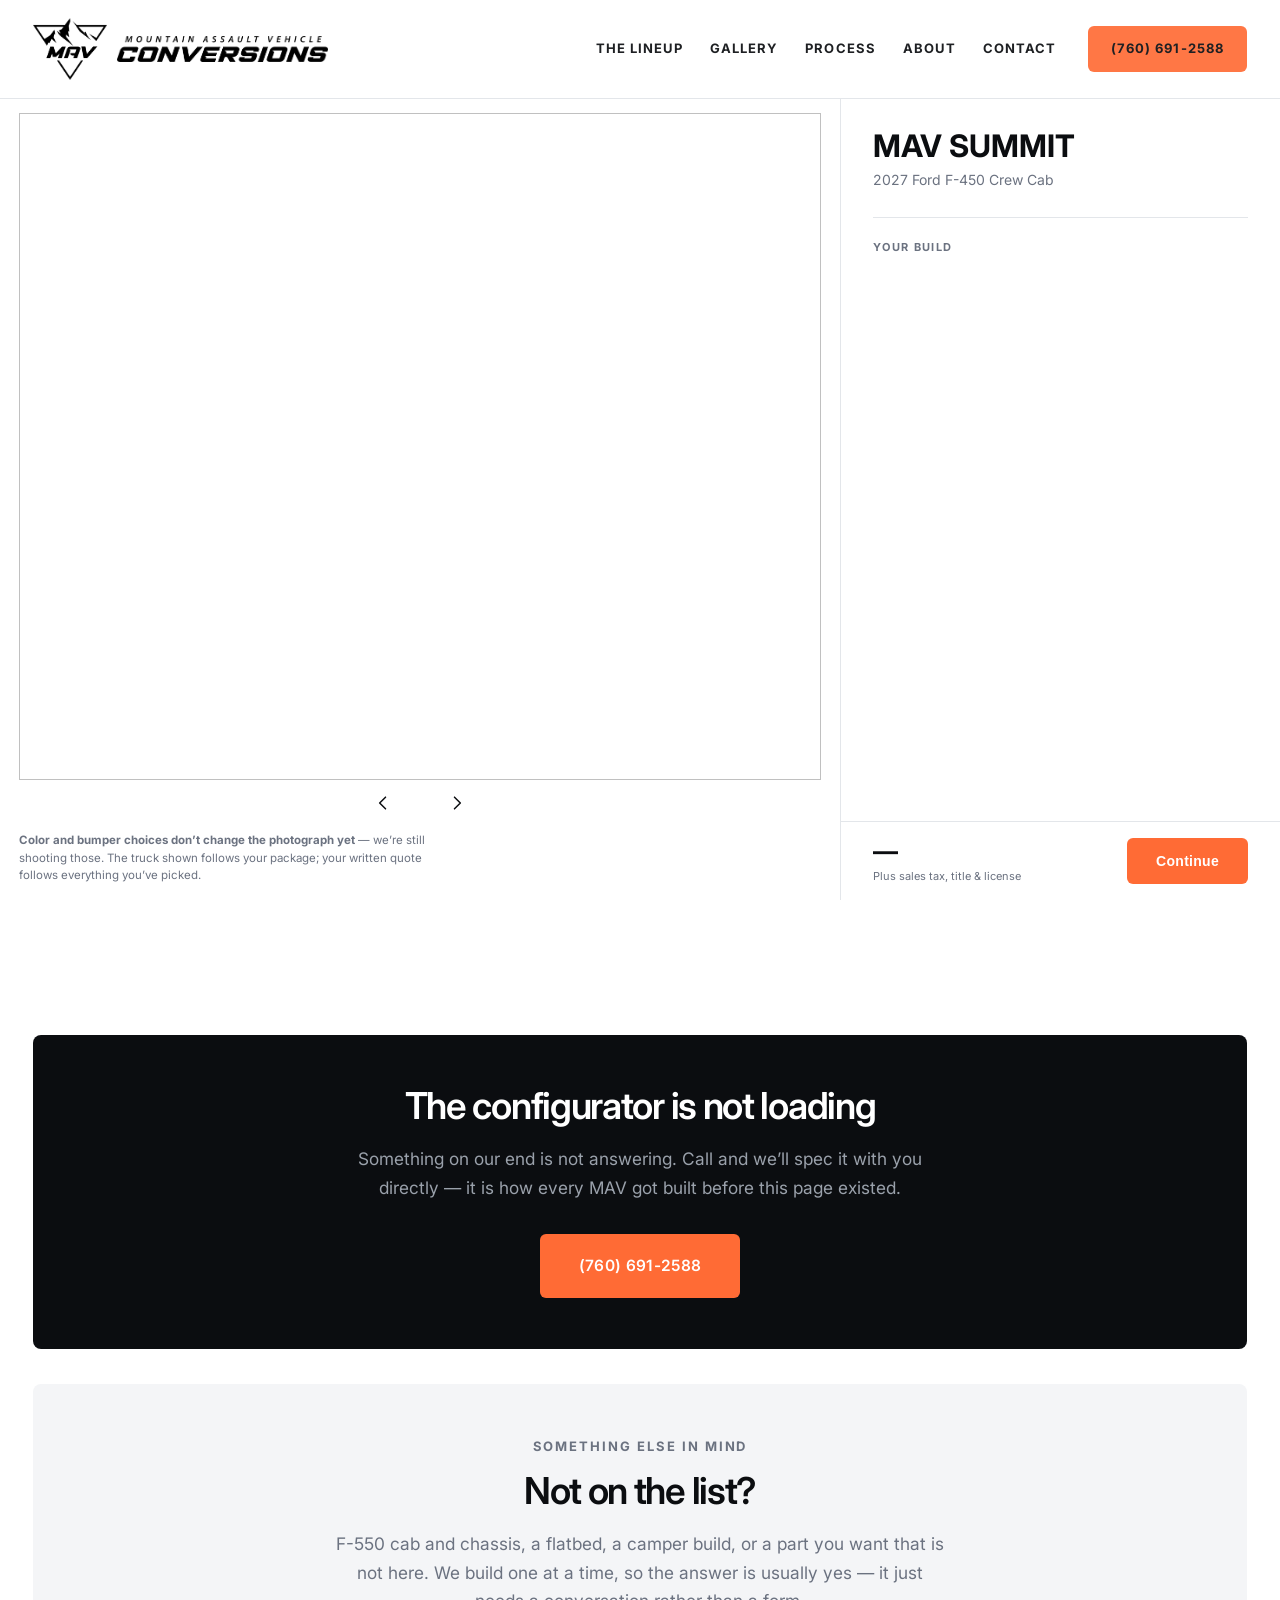
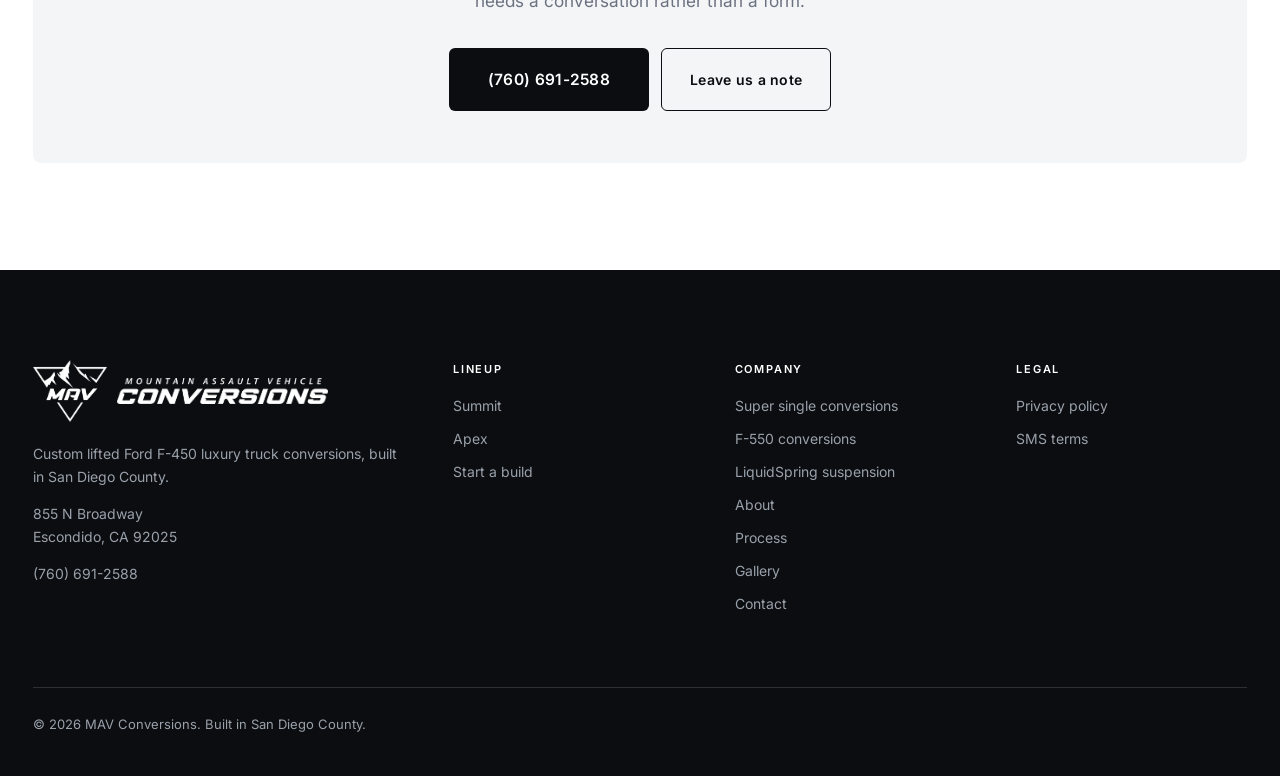
==== commit 811e7c7d: "Match live: chassis band cut to brakes and cabin noise Keeping this checkout in step with v2 and the" ====
--- a/build.html
+++ b/build.html
@@ -9,8 +9,9 @@
 <link rel="icon" type="image/svg+xml" href="media/favicon.svg">
 <link rel="icon" type="image/png" sizes="32x32" href="media/favicon-32.png">
 <link rel="icon" type="image/png" sizes="48x48" href="media/favicon-48.png">
-<title>Start a Build — MAV Conversions</title>
-<meta name="description" content="Spec your Ford F-450 build: trim, color, Summit or Apex package and options, priced from the catalog we quote from.">
+<title>Build a Super Single Ford F-450 | MAV Conversions</title>
+<link rel="canonical" href="https://mavconversions.com/build.html">
+<meta name="description" content="Spec your own Ford F-450 super single conversion: trim, color, Summit or Apex package, tires and options, priced from the catalog we quote from.">
 
 <!-- THE CONFIGURATOR.
      Every Start a Build and Configure link on the site points here.
@@ -49,7 +50,7 @@
 <link rel="preconnect" href="https://fonts.googleapis.com">
 <link rel="preconnect" href="https://fonts.gstatic.com" crossorigin>
 <link href="https://fonts.googleapis.com/css2?family=Inter:wght@400;500;600;700&display=swap" rel="stylesheet">
-<link rel="stylesheet" href="styles.css?v=8">
+<link rel="stylesheet" href="styles.css?v=10">
 </head>
 <body class="no-hero">
 
@@ -195,6 +196,9 @@
       <div>
         <h4>Company</h4>
         <ul>
+        <li><a href="super-single-conversions.html">Super single conversions</a></li>
+        <li><a href="f550-conversions.html">F-550 conversions</a></li>
+        <li><a href="liquidspring-suspension.html">LiquidSpring suspension</a></li>
           <li><a href="index.html#about">About</a></li>
           <li><a href="index.html#process">Process</a></li>
           <li><a href="gallery.html">Gallery</a></li>
--- a/styles.css
+++ b/styles.css
@@ -651,6 +651,11 @@
    dashboards side by side say nothing about which truck is which. The caption
    sits under its own clip rather than over it -- the thing being read in these
    frames is a small LCD, and an overlay would land on top of it. */
+/* One above the other, always. Side by side these sat half the height of
+   the brake panel beside them and the row looked unfinished; stacked, the
+   two panels come out level. It also doubles the size the meter is read at,
+   which was the argument for stacking them on a phone in the first place. */
+.spec-clips { grid-template-columns: 1fr; }
 .spec-clips figure { margin: 0; display: flex; flex-direction: column; }
 .spec-clips video {
   display: block; width: 100%; aspect-ratio: 4 / 3; object-fit: cover;
@@ -661,18 +666,32 @@
   font-size: 10.5px; letter-spacing: .11em; text-transform: uppercase;
   color: var(--muted); border-bottom: 1px solid var(--line);
 }
-/* The caption strip is a band across the panel, so the seam between the two
-   captions wants to line up with the seam between the two clips. */
-.spec-clips figure + figure figcaption { border-left: 1px solid var(--line); }
+/* Stacked, so the caption divider is horizontal like every other one. */
+.spec-clips figure + figure figcaption { border-left: 0; }
 
 /* One above the other on a phone. Two across puts the meter at about 51px,
    and the meter is the whole argument -- the brake photographs are pictures
    and survive being small, but a number has to be legible or it is decoration.
    The divider goes back to being horizontal when they stack. */
-@media (max-width: 560px) {
-  .spec-clips { grid-template-columns: 1fr; }
-  .spec-clips figure + figure figcaption { border-left: 0; }
-}
+/* The phone rule that used to force this has gone: they stack at every
+   width now, so there is nothing left for it to override. */
+
+/* Two photographs filling a tall copy column. One landscape frame beside a
+   long block of text leaves the same gap lower down; two stacked fill it. */
+.panel-media-stack { display: grid; grid-template-rows: 1fr 1fr; }
+.panel-media-stack img { width: 100%; height: 100%; object-fit: cover; display: block; }
+@media (max-width: 700px) { .panel-media-stack { grid-template-rows: auto auto; } }
+
+/* Three photographs across under a panel heading, one column on a phone.
+   Its own rule rather than .spec-shots, which is a flush two-up strip bolted
+   to the top edge of a panel -- this sits inside the padding with gaps. */
+.f550-grid { display: grid; grid-template-columns: repeat(3, 1fr); gap: 10px; margin-top: 22px; }
+.f550-grid img { width: 100%; height: 100%; aspect-ratio: 3 / 2; object-fit: cover; border-radius: 8px; display: block; }
+/* The profile shot takes two cells, which makes six photographs fill a 3x2
+   grid exactly -- five in three columns would leave an orphan row. */
+.f550-grid .span2 { grid-column: span 2; aspect-ratio: 3 / 1; }
+@media (max-width: 700px) { .f550-grid .span2 { grid-column: span 1; aspect-ratio: 3 / 2; } }
+@media (max-width: 700px) { .f550-grid { grid-template-columns: 1fr; } }
 
 /* ---------- Footer ---------- */
 /* Like the manifesto, the footer is not a .band, so it has to supply its own
